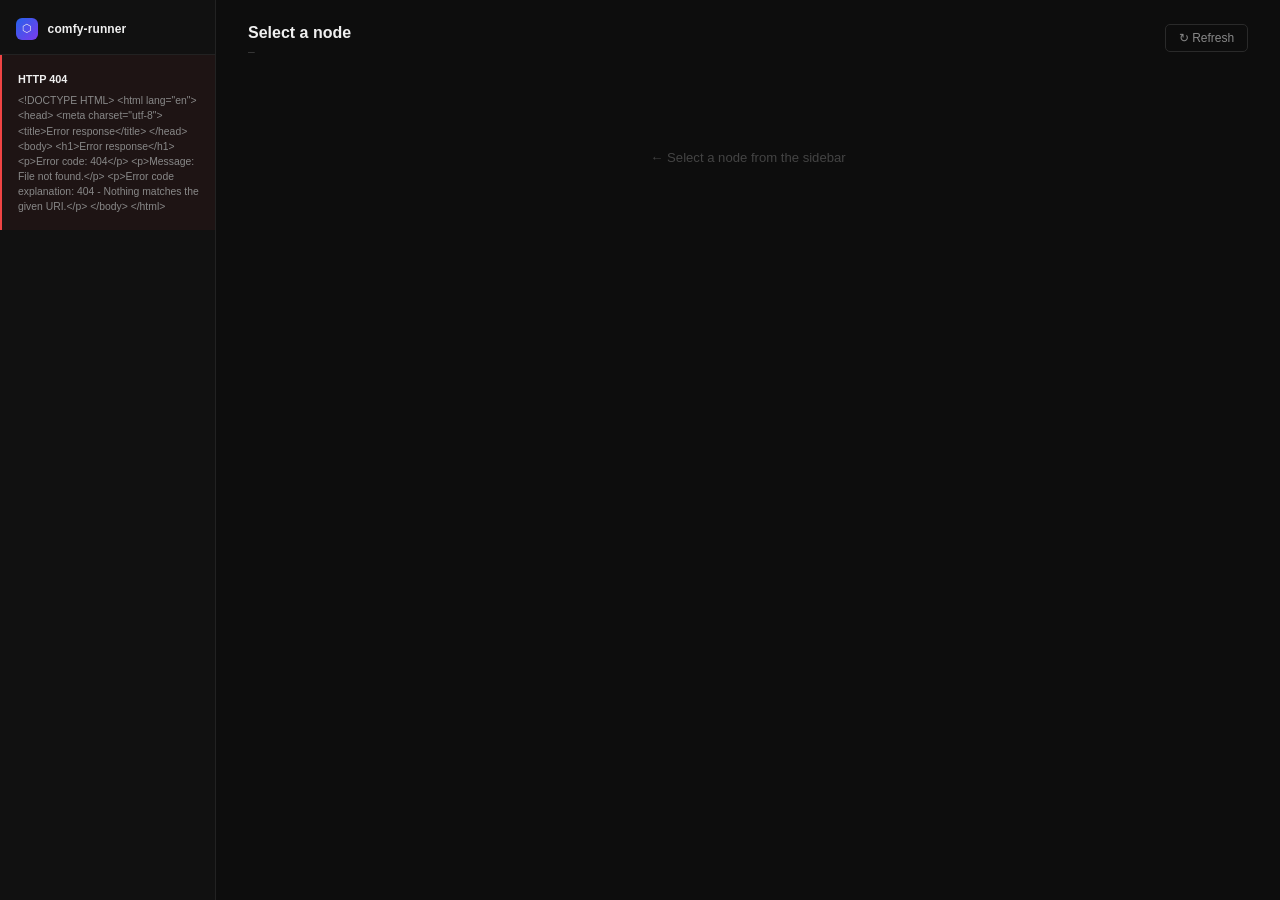
==== static/index.html @ 5125852c "Add favicon to dashboard" ====
<!DOCTYPE html>
<html lang="en">
<head>
<meta charset="UTF-8">
<meta name="viewport" content="width=device-width, initial-scale=1.0">
<title>comfy-runner dashboard</title>
<link rel="icon" href="/static/favicon.svg" type="image/svg+xml">
<link rel="stylesheet" href="/static/css/main.css">
</head>
<body>

<!-- Sidebar -->
<div class="sidebar">
  <div class="sidebar-header">
    <div class="sidebar-logo">⬡</div>
    <div>
      <div class="sidebar-brand">comfy-runner</div>
    </div>
  </div>
  <div id="sidebar-nodes">
    <div style="padding:1rem;font-size:0.72rem;color:#333;text-align:center">Loading…</div>
  </div>
</div>

<!-- Main -->
<div class="main">
  <div class="page-header">
    <div class="page-title-wrap">
      <div class="page-title" id="page-title">Select a node</div>
      <div class="page-host" id="page-sub">–</div>
    </div>
    <div class="header-actions">
      <button class="btn-ghost" onclick="refreshCurrent()">↻ Refresh</button>
      <button class="btn-green" id="btn-update" onclick="doSelfUpdate(false)" style="display:none">⬆ Self-update</button>
      <button class="btn-danger" id="btn-update-force" onclick="doSelfUpdate(true)" style="display:none" title="Force reset --hard to origin/main">⬆ Force-update</button>
    </div>
  </div>

  <div id="main-content">
    <div class="empty">← Select a node from the sidebar</div>
  </div>
</div>

<!-- Generic modal -->
<div class="modal-overlay" id="modal">
  <div class="modal">
    <div class="modal-title" id="modal-title">Call endpoint</div>
    <div class="form-row">
      <label class="form-label">Path</label>
      <input class="ep-input" id="modal-path-preview" readonly style="color:#555">
    </div>
    <div class="form-row" id="modal-body-row">
      <label class="form-label">Request body (JSON)</label>
      <textarea class="json-editor" id="modal-body" placeholder="{}"></textarea>
    </div>
    <div class="modal-footer">
      <button class="btn-ghost" onclick="closeModal()">Cancel</button>
      <button class="btn-blue" onclick="submitModal()">Send</button>
    </div>
  </div>
</div>

<!-- Model modal -->
<div class="modal-overlay" id="model-modal">
  <div class="modal" style="width:500px">
    <div class="modal-title">Models</div>
    <div style="font-size:0.75rem;color:#555;margin-bottom:1rem">
      Instance: <span id="mm-instance" style="color:#aaa"></span>
    </div>

    <div class="mm-tabs">
      <div class="mm-tab active" onclick="mmSwitchTab('download')">⬇ Download from URL</div>
      <div class="mm-tab" onclick="mmSwitchTab('upload')">⬆ Upload file</div>
    </div>

    <!-- Download pane -->
    <div class="mm-pane active" id="mm-pane-download">
      <div class="form-row">
        <label class="form-label">Model URL <span style="color:#555">(direct download link)</span></label>
        <input class="ep-input" id="mm-url" placeholder="https://huggingface.co/.../model.safetensors">
      </div>
      <div class="form-row">
        <label class="form-label">Directory</label>
        <select class="ep-input" id="mm-dl-dir-select" onchange="window.mmDirSelectChange('download')"></select>
        <input class="ep-input" id="mm-dl-dir-custom" placeholder="custom folder name (e.g. ipadapter)" style="display:none;margin-top:0.4rem">
      </div>
      <div class="form-row">
        <label class="form-label">Filename <span style="color:#555">(optional, auto-detected from URL)</span></label>
        <input class="ep-input" id="mm-dl-name" placeholder="leave blank to auto-detect">
      </div>
      <div class="form-row">
        <label class="form-label">HuggingFace token <span style="color:#555">(optional, for private models)</span></label>
        <input class="ep-input" id="mm-dl-token" type="password" placeholder="hf_…">
      </div>
      <div id="mm-dl-resp" class="resp-box" style="margin-top:0.75rem"></div>
      <div class="modal-footer">
        <button class="btn-ghost" onclick="closeModelModal()">Cancel</button>
        <button class="btn-green" id="mm-dl-btn" onclick="submitDownload()">⬇ Download</button>
      </div>
    </div>

    <!-- Upload pane -->
    <div class="mm-pane" id="mm-pane-upload">
      <div class="form-row">
        <label class="form-label">File</label>
        <div class="drop-zone" id="mm-drop-zone" onclick="document.getElementById('mm-file-input').click()">
          Click to select or drag & drop a model file
        </div>
        <input type="file" id="mm-file-input" style="display:none" onchange="mmFileSelected(this)">
      </div>
      <div class="form-row">
        <label class="form-label">Directory</label>
        <select class="ep-input" id="mm-ul-dir-select" onchange="window.mmDirSelectChange('upload')"></select>
        <input class="ep-input" id="mm-ul-dir-custom" placeholder="custom folder name (e.g. ipadapter)" style="display:none;margin-top:0.4rem">
      </div>
      <div class="form-row">
        <label class="form-label">Filename <span style="color:#555">(optional, uses original name)</span></label>
        <input class="ep-input" id="mm-ul-name" placeholder="leave blank to use original filename">
      </div>
      <div class="progress-bar-wrap" id="mm-progress-wrap">
        <div class="progress-bar-fill" id="mm-progress-fill"></div>
      </div>
      <div id="mm-ul-resp" class="resp-box" style="margin-top:0.75rem"></div>
      <div class="modal-footer">
        <button class="btn-ghost" onclick="closeModelModal()">Cancel</button>
        <button class="btn-blue" id="mm-ul-btn" onclick="submitUpload()">⬆ Upload</button>
      </div>
    </div>
  </div>
</div>

<!-- Deploy modal -->
<div class="modal-overlay" id="deploy-modal">
  <div class="modal" style="width:480px">
    <div class="modal-title">Deploy ComfyUI</div>
    <div style="font-size:0.75rem;color:#555;margin-bottom:1rem">
      Instance: <span id="dm-instance" style="color:#aaa"></span>
    </div>

    <div class="form-row">
      <label class="form-label">What to deploy</label>
      <div style="display:grid;grid-template-columns:1fr 1fr;gap:0.4rem">
        <label class="dm-opt">
          <input type="radio" name="dm-mode" value="latest" checked onchange="dmModeChange()">
          <div class="dm-opt-inner">
            <div class="dm-opt-title">Latest release</div>
            <div class="dm-opt-desc">Update to newest stable ComfyUI release</div>
          </div>
        </label>
        <label class="dm-opt">
          <input type="radio" name="dm-mode" value="pull" onchange="dmModeChange()">
          <div class="dm-opt-inner">
            <div class="dm-opt-title">Pull current branch</div>
            <div class="dm-opt-desc">Fetch latest commits on tracked branch</div>
          </div>
        </label>
        <label class="dm-opt">
          <input type="radio" name="dm-mode" value="branch" onchange="dmModeChange()">
          <div class="dm-opt-inner">
            <div class="dm-opt-title">Branch</div>
            <div class="dm-opt-desc">Switch to a specific branch</div>
          </div>
        </label>
        <label class="dm-opt">
          <input type="radio" name="dm-mode" value="tag" onchange="dmModeChange()">
          <div class="dm-opt-inner">
            <div class="dm-opt-title">Tag / release</div>
            <div class="dm-opt-desc">Pin to a specific git tag</div>
          </div>
        </label>
        <label class="dm-opt">
          <input type="radio" name="dm-mode" value="commit" onchange="dmModeChange()">
          <div class="dm-opt-inner">
            <div class="dm-opt-title">Commit SHA</div>
            <div class="dm-opt-desc">Pin to an exact commit</div>
          </div>
        </label>
        <label class="dm-opt">
          <input type="radio" name="dm-mode" value="pr" onchange="dmModeChange()">
          <div class="dm-opt-inner">
            <div class="dm-opt-title">Pull Request</div>
            <div class="dm-opt-desc">Test an open PR</div>
          </div>
        </label>
        <label class="dm-opt">
          <input type="radio" name="dm-mode" value="reset" onchange="dmModeChange()">
          <div class="dm-opt-inner">
            <div class="dm-opt-title">Reset</div>
            <div class="dm-opt-desc">Revert to original ref</div>
          </div>
        </label>
      </div>
    </div>

    <div id="dm-input-row" class="form-row" style="display:none">
      <label class="form-label" id="dm-input-label">Value</label>
      <input class="ep-input" id="dm-input-val" placeholder="">
    </div>

    <div class="form-row" style="display:flex;align-items:center;gap:0.6rem">
      <input type="checkbox" id="dm-start" checked>
      <label for="dm-start" style="font-size:0.78rem;color:#aaa;cursor:pointer">Start instance after deploy</label>
    </div>

    <div class="form-row" style="display:flex;align-items:flex-start;gap:0.6rem">
      <input type="checkbox" id="dm-force" style="margin-top:0.2rem">
      <div>
        <label for="dm-force" style="font-size:0.78rem;color:#aaa;cursor:pointer">Force (drop dirty changes)</label>
        <div style="font-size:0.7rem;color:#666;margin-top:0.15rem;line-height:1.35">
          Default: stash local changes outside the runtime allowlist (styles/, output/, input/, temp/, user/, models/, custom_nodes/) and continue.
          Force: <code>git reset --hard</code> + <code>git clean -fd</code>, runtime dirs still preserved. Destructive.
        </div>
      </div>
    </div>

    <div class="modal-footer">
      <button class="btn-ghost" onclick="closeDeploy()">Cancel</button>
      <button class="btn-green" onclick="submitDeploy()">⬆ Deploy</button>
    </div>
  </div>
</div>

<!-- Launch args (ComfyUI process flags saved via PUT /{name}/config) -->
<div class="modal-overlay" id="launch-args-modal">
  <div class="modal" style="width:520px">
    <div class="modal-title">ComfyUI launch arguments</div>
    <div style="font-size:0.75rem;color:#555;margin-bottom:0.75rem;line-height:1.45">
      Instance <span id="la-instance" style="color:#aaa"></span> —
      passed to ComfyUI on start. Saved with <code style="font-size:0.68rem">PUT …/config</code>.
      <strong style="color:#888">Restart</strong> the instance after saving.
    </div>
    <div class="form-row">
      <label class="form-label" for="la-text">launch_args</label>
      <textarea class="json-editor" id="la-text" style="min-height:80px;font-family:ui-monospace,monospace;font-size:0.72rem" placeholder="e.g. --enable-manager --cuda-device 0"></textarea>
    </div>
    <div class="form-row" style="display:flex;align-items:flex-start;gap:0.6rem">
      <input type="checkbox" id="la-no-custom" style="margin-top:0.2rem">
      <div>
        <label for="la-no-custom" style="font-size:0.78rem;color:#aaa;cursor:pointer">Disable all custom nodes</label>
        <div style="font-size:0.7rem;color:#666;margin-top:0.15rem;line-height:1.35">
          Adds or removes <code style="font-size:0.65rem">--disable-all-custom-nodes</code> (ComfyUI must support this flag).
        </div>
      </div>
    </div>
    <div class="modal-footer">
      <button class="btn-ghost" onclick="closeLaunchArgs()">Cancel</button>
      <button class="btn-green" id="la-save" onclick="submitLaunchArgs()">Save</button>
    </div>
  </div>
</div>

<script type="module" src="/static/js/app.js"></script>
</body>
</html>
---- static/css/main.css ----
*, *::before, *::after { box-sizing: border-box; margin: 0; padding: 0; }

:root {
  --bg:        #0d0d0d;
  --bg-2:      #111111;
  --bg-3:      #161616;
  --bg-4:      #1c1c1c;
  --border:    #222222;
  --border-2:  #2a2a2a;
  --text-1:    #f0f0f0;
  --text-2:    #888888;
  --text-3:    #444444;
  --blue:      #3b82f6;
  --green:     #22c55e;
  --red:       #ef4444;
  --amber:     #f59e0b;
}

body {
  font-family: -apple-system, BlinkMacSystemFont, "Segoe UI", sans-serif;
  background: var(--bg);
  color: var(--text-1);
  min-height: 100vh;
  font-size: 14px;
  -webkit-font-smoothing: antialiased;
}

/* ── Scrollbar ───────────────────────────────────────────────────────────── */

::-webkit-scrollbar { width: 4px; height: 4px; }
::-webkit-scrollbar-track { background: transparent; }
::-webkit-scrollbar-thumb { background: #2a2a2a; border-radius: 2px; }

/* ── Layout ──────────────────────────────────────────────────────────────── */

.sidebar {
  position: fixed; left: 0; top: 0; bottom: 0; width: 216px;
  background: var(--bg-2);
  border-right: 1px solid var(--border);
  overflow-y: auto;
  display: flex; flex-direction: column;
}

.main {
  margin-left: 216px;
  padding: 1.5rem 2rem;
  min-height: 100vh;
}

/* ── Sidebar header ──────────────────────────────────────────────────────── */

.sidebar-header {
  display: flex; align-items: center; gap: 0.6rem;
  padding: 1.1rem 1rem 0.9rem;
  border-bottom: 1px solid var(--border);
  flex-shrink: 0;
}

.sidebar-logo {
  width: 22px; height: 22px; border-radius: 6px;
  background: linear-gradient(135deg, #2563eb, #7c3aed);
  display: flex; align-items: center; justify-content: center;
  font-size: 11px; flex-shrink: 0;
}

.sidebar-brand {
  font-size: 0.75rem; font-weight: 600;
  color: var(--text-1); letter-spacing: 0.01em;
}

.sidebar-version {
  font-size: 0.62rem; color: var(--text-3);
  margin-top: 0.1rem;
}

/* ── Sidebar nodes ───────────────────────────────────────────────────────── */

.sidebar-section-label {
  padding: 1rem 1rem 0.35rem;
  font-size: 0.62rem; font-weight: 600;
  letter-spacing: 0.08em; text-transform: uppercase;
  color: var(--text-3);
}

.sidebar-diag {
  padding: 1rem;
  font-size: 0.72rem;
  line-height: 1.45;
  color: var(--text-2);
  text-align: left;
}
.sidebar-diag-title {
  display: block;
  font-weight: 600;
  color: var(--text-1);
  margin-bottom: 0.35rem;
}
.sidebar-diag-hint {
  margin-top: 0.5rem;
  font-size: 0.65rem;
  color: var(--text-3);
  line-height: 1.4;
}
.sidebar-diag-err {
  border-left: 2px solid var(--red);
  background: rgba(239, 68, 68, 0.06);
}
.sidebar-diag-err strong {
  color: var(--text-1);
  font-size: 0.68rem;
}
.sidebar-diag-msg {
  display: block;
  margin-top: 0.35rem;
  font-size: 0.65rem;
  color: var(--text-2);
  word-break: break-word;
}

.node-item {
  display: flex; align-items: center; gap: 0.55rem;
  padding: 0.45rem 1rem; cursor: pointer;
  font-size: 0.8rem; color: var(--text-2);
  border-left: 2px solid transparent;
  transition: background 0.1s, color 0.1s;
  position: relative;
}
.node-item:hover { background: var(--bg-4); color: var(--text-1); }
.node-item.active {
  color: var(--text-1);
  border-left-color: var(--blue);
  background: #1a2035;
}

.node-icon {
  font-size: 13px; flex-shrink: 0; width: 16px;
  display: flex; align-items: center; justify-content: center;
}

.node-label { flex: 1; min-width: 0; }
.node-name  { font-size: 0.78rem; font-weight: 500; white-space: nowrap; overflow: hidden; text-overflow: ellipsis; }
.node-os    { font-size: 0.62rem; color: var(--text-3); margin-top: 0.05rem; }

.dot { width: 6px; height: 6px; border-radius: 50%; flex-shrink: 0; }
.dot-on  { background: var(--green); box-shadow: 0 0 6px #22c55e66; }
.dot-off { background: var(--text-3); }

/* ── Page header ─────────────────────────────────────────────────────────── */

.page-header {
  display: flex; align-items: flex-start; justify-content: space-between;
  margin-bottom: 1.5rem;
}

.page-title-wrap { min-width: 0; }
.page-title {
  font-size: 1rem; font-weight: 600; color: var(--text-1);
  display: flex; align-items: center; gap: 0.5rem;
}
.page-host {
  font-size: 0.7rem; color: var(--text-3); margin-top: 0.2rem;
  font-family: "SF Mono", monospace;
}

.header-actions { display: flex; gap: 0.4rem; flex-shrink: 0; }

/* ── Buttons ─────────────────────────────────────────────────────────────── */

button {
  cursor: pointer; border: none; border-radius: 5px;
  font-size: 0.75rem; font-weight: 500;
  padding: 0.38rem 0.8rem;
  transition: opacity 0.12s, transform 0.08s;
  display: inline-flex; align-items: center; gap: 0.3rem;
  white-space: nowrap;
}
button:disabled { opacity: 0.3; cursor: not-allowed; }
button:not(:disabled):hover { opacity: 0.85; }
button:not(:disabled):active { transform: scale(0.97); }

.btn-primary { background: var(--blue); color: #fff; }
.btn-green   { background: #15803d; color: #bbf7d0; }
.btn-red     { background: #991b1b; color: #fecaca; }
.btn-ghost   {
  background: transparent; color: var(--text-2);
  border: 1px solid var(--border-2);
}
.btn-ghost:hover { background: var(--bg-4); color: var(--text-1); }
.btn-sm { padding: 0.25rem 0.6rem; font-size: 0.7rem; }
.btn-danger { background: #7f1d1d; color: #fca5a5; }

/* ── Instance grid ───────────────────────────────────────────────────────── */

.instance-grid {
  display: grid;
  grid-template-columns: repeat(auto-fill, minmax(300px, 1fr));
  gap: 0.85rem;
  margin-bottom: 1.75rem;
}

.instance-card {
  background: var(--bg-3);
  border: 1px solid var(--border);
  border-radius: 9px;
  padding: 0.9rem 1rem;
  transition: border-color 0.15s;
}
.instance-card:hover { border-color: #333; }

/* card top row: name + status dot + run/stop */
.inst-top {
  display: flex; align-items: center; gap: 0.5rem;
  margin-bottom: 0.55rem;
}
.inst-status-dot {
  width: 7px; height: 7px; border-radius: 50%; flex-shrink: 0; margin-top: 1px;
}
.inst-name {
  font-size: 0.85rem; font-weight: 600; color: var(--text-1);
  flex: 1; min-width: 0;
  white-space: nowrap; overflow: hidden; text-overflow: ellipsis;
}
.inst-toggle { flex-shrink: 0; }

/* Open / ngrok links in card top row — link-styled, not button-styled */
.inst-open-links {
  display: inline-flex; align-items: center; gap: 0.25rem;
  flex-shrink: 0;
}
.inst-open-links:empty { display: none; }
.btn-link {
  display: inline-flex; align-items: center;
  padding: 0.18rem 0.5rem;
  font-size: 0.68rem; font-weight: 500;
  color: var(--text-2);
  background: transparent;
  border: 1px solid var(--border-2);
  border-radius: 4px;
  text-decoration: none;
  transition: color 0.12s, border-color 0.12s, background 0.12s;
  white-space: nowrap;
}
.btn-link:hover {
  color: var(--text-1);
  background: var(--bg-4);
  border-color: #3a3a3a;
}
.btn-link-ngrok {
  color: #fcd34d;
  border-color: #78350f;
  background: #1c1408;
}
.btn-link-ngrok:hover {
  color: #fef3c7;
  background: #2a1f0a;
  border-color: #92400e;
}

/* version row */
.inst-version {
  display: flex; align-items: center; gap: 0.4rem;
  margin-bottom: 0.6rem; flex-wrap: wrap; min-height: 1.2rem;
}
.ver-tag {
  font-size: 0.65rem; font-weight: 600;
  background: #1e1b4b; color: #a5b4fc;
  padding: 0.1rem 0.42rem; border-radius: 4px;
}
.ver-branch {
  font-size: 0.67rem; color: #6ee7b7;
  display: flex; align-items: center; gap: 0.2rem;
}
.ver-commit {
  font-family: "SF Mono", monospace; font-size: 0.65rem;
  color: var(--text-3); background: var(--bg-4);
  padding: 0.1rem 0.38rem; border-radius: 3px;
}

/* meta row */
.inst-meta {
  display: flex; align-items: center; gap: 0;
  margin-bottom: 0.8rem;
  font-size: 0.68rem;
  background: var(--bg-2); border-radius: 5px;
  overflow: hidden; border: 1px solid var(--border);
}
.meta-item {
  flex: 1; padding: 0.3rem 0.5rem; text-align: center;
  border-right: 1px solid var(--border);
}
.meta-item:last-child { border-right: none; }
.meta-label { color: var(--text-3); font-size: 0.6rem; text-transform: uppercase; letter-spacing: 0.04em; }
.meta-val   { color: var(--text-1); font-weight: 500; margin-top: 0.1rem; font-size: 0.7rem; }

/* action buttons row */
.inst-actions {
  display: flex; gap: 0.35rem; flex-wrap: wrap;
}

/* health badge */
.badge {
  display: inline-flex; align-items: center; gap: 0.25rem;
  font-size: 0.62rem; font-weight: 500;
  padding: 0.1rem 0.45rem; border-radius: 99px;
}
.badge-healthy   { background: #14532d44; color: #86efac; border: 1px solid #14532d; }
.badge-unhealthy { background: #7f1d1d44; color: #fca5a5; border: 1px solid #7f1d1d; }

/* card response area */
.card-resp {
  margin-top: 0.6rem;
  font-family: "SF Mono", monospace; font-size: 0.67rem;
  color: #6ee7b7; background: #0a0a0a;
  border: 1px solid var(--border);
  border-radius: 5px; padding: 0.5rem 0.7rem;
  max-height: 120px; overflow-y: auto;
  white-space: pre-wrap; word-break: break-all;
  display: none;
}
.card-resp.visible { display: block; }
.card-resp.error   { color: #f87171; }

/* ── Endpoint panel ──────────────────────────────────────────────────────── */

.ep-panel {
  background: var(--bg-2);
  border: 1px solid var(--border);
  border-radius: 9px;
  overflow: hidden;
}

.ep-panel-header {
  display: flex; align-items: center; justify-content: space-between;
  padding: 0.75rem 1.1rem 0;
}
.ep-panel-title { font-size: 0.78rem; font-weight: 600; color: var(--text-1); }

/* Tabs */
.tabs {
  display: flex; padding: 0 1.1rem;
  border-bottom: 1px solid var(--border);
  margin-top: 0.5rem; gap: 0;
}
.tab {
  padding: 0.45rem 0.85rem; font-size: 0.75rem;
  color: var(--text-3); cursor: pointer;
  border-bottom: 2px solid transparent; margin-bottom: -1px;
  transition: color 0.1s;
}
.tab:hover { color: var(--text-2); }
.tab.active { color: var(--text-1); border-bottom-color: var(--blue); }
.tab-content { display: none; padding: 0.6rem 0; }
.tab-content.active { display: block; }

/* Endpoint rows */
.ep-row {
  display: flex; align-items: center; gap: 0.6rem;
  padding: 0.32rem 1.1rem;
  border-bottom: 1px solid #161616;
  transition: background 0.08s;
}
.ep-row:last-child { border-bottom: none; }
.ep-row:hover { background: #151515; }

.method-badge {
  font-size: 0.6rem; font-weight: 700;
  padding: 0.12rem 0.4rem; border-radius: 3px;
  flex-shrink: 0; min-width: 40px; text-align: center;
  letter-spacing: 0.03em;
}
.m-get    { background: #1e3a5f; color: #93c5fd; }
.m-post   { background: #14532d; color: #86efac; }
.m-put    { background: #451a03; color: #fcd34d; }
.m-delete { background: #450a0a; color: #fca5a5; }

.ep-path {
  flex: 1; font-family: "SF Mono", monospace;
  font-size: 0.7rem; color: var(--text-2);
}
.ep-desc { color: var(--text-3); font-size: 0.68rem; flex: 1.2; }
.ep-btn-group { display: flex; gap: 0.3rem; flex-shrink: 0; align-items: center; }

/* Global response box */
.ep-resp {
  margin: 0 1.1rem 0.75rem;
  font-family: "SF Mono", monospace; font-size: 0.68rem;
  color: #6ee7b7; background: #080808;
  border: 1px solid var(--border);
  border-radius: 5px; padding: 0.55rem 0.75rem;
  max-height: 180px; overflow-y: auto;
  white-space: pre-wrap; word-break: break-all;
  display: none;
}
.ep-resp.visible { display: block; }
.ep-resp.error   { color: #f87171; }

/* ── Inputs ──────────────────────────────────────────────────────────────── */

.ep-input {
  background: var(--bg-4); border: 1px solid var(--border-2);
  border-radius: 4px; color: var(--text-1);
  font-size: 0.7rem; padding: 0.28rem 0.5rem;
  font-family: inherit; width: 100%;
  transition: border-color 0.1s;
}
.ep-input:focus { outline: none; border-color: var(--blue); }

.json-editor {
  width: 100%; min-height: 80px;
  background: var(--bg-2); border: 1px solid var(--border-2);
  border-radius: 5px; color: var(--text-1);
  font-family: "SF Mono", monospace; font-size: 0.7rem;
  padding: 0.5rem 0.75rem; resize: vertical;
  transition: border-color 0.1s;
}
.json-editor:focus { outline: none; border-color: var(--blue); }

/* ── Modals ──────────────────────────────────────────────────────────────── */

.modal-overlay {
  position: fixed; inset: 0;
  background: rgba(0,0,0,0.6);
  backdrop-filter: blur(2px);
  display: none; align-items: center; justify-content: center;
  z-index: 100;
}
.modal-overlay.open { display: flex; }

.modal {
  background: var(--bg-3);
  border: 1px solid var(--border-2);
  border-radius: 11px;
  padding: 1.4rem;
  width: 520px; max-width: 95vw; max-height: 88vh;
  overflow-y: auto;
  box-shadow: 0 24px 48px rgba(0,0,0,0.5);
}

.modal-title {
  font-size: 0.9rem; font-weight: 600; color: var(--text-1);
  margin-bottom: 0.25rem;
}
.modal-subtitle {
  font-size: 0.72rem; color: var(--text-3);
  margin-bottom: 1.1rem;
}
.modal-footer {
  display: flex; gap: 0.5rem; justify-content: flex-end;
  margin-top: 1.1rem; padding-top: 0.85rem;
  border-top: 1px solid var(--border);
}
.form-row { margin-bottom: 0.85rem; }
.form-label {
  font-size: 0.7rem; color: var(--text-3);
  margin-bottom: 0.3rem; display: block; font-weight: 500;
}
.form-hint { font-size: 0.65rem; color: var(--text-3); margin-top: 0.2rem; }

/* ── Deploy modal ────────────────────────────────────────────────────────── */

.dm-grid { display: grid; grid-template-columns: 1fr 1fr; gap: 0.4rem; }

.dm-opt {
  display: flex; align-items: flex-start; gap: 0.5rem;
  background: var(--bg-2); border: 1px solid var(--border-2);
  border-radius: 7px; padding: 0.6rem 0.7rem;
  cursor: pointer; transition: border-color 0.12s, background 0.12s;
}
.dm-opt input[type=radio] { margin-top: 2px; accent-color: var(--blue); flex-shrink: 0; }
.dm-opt:has(input:checked) { border-color: var(--blue); background: #0f1e38; }
.dm-opt-inner { flex: 1; }
.dm-opt-title { font-size: 0.75rem; font-weight: 600; color: #ddd; }
.dm-opt-desc  { font-size: 0.65rem; color: var(--text-3); margin-top: 0.1rem; }

/* ── Model modal ─────────────────────────────────────────────────────────── */

.mm-tabs {
  display: flex; border-bottom: 1px solid var(--border-2);
  margin-bottom: 1.1rem;
}
.mm-tab {
  padding: 0.4rem 0.9rem; font-size: 0.75rem; color: var(--text-3);
  cursor: pointer; border-bottom: 2px solid transparent; margin-bottom: -1px;
  transition: color 0.1s;
}
.mm-tab:hover { color: var(--text-2); }
.mm-tab.active { color: var(--text-1); border-bottom-color: var(--blue); }
.mm-pane { display: none; }
.mm-pane.active { display: block; }

.dir-pills { display: flex; flex-wrap: wrap; gap: 0.3rem; margin-top: 0.45rem; }
.dir-pill {
  font-size: 0.65rem; padding: 0.12rem 0.5rem; border-radius: 99px;
  background: var(--bg-4); border: 1px solid var(--border-2); color: var(--text-3);
  cursor: pointer; transition: all 0.1s;
}
.dir-pill:hover { border-color: var(--blue); color: #93c5fd; }
.dir-pill.selected { background: #1e3a5f; border-color: var(--blue); color: #93c5fd; }

.drop-zone {
  border: 1px dashed var(--border-2); border-radius: 7px;
  padding: 1.75rem 1rem; text-align: center; cursor: pointer;
  transition: all 0.12s; color: var(--text-3); font-size: 0.75rem;
  margin-top: 0.4rem; line-height: 1.5;
}
.drop-zone .drop-icon { font-size: 1.5rem; display: block; margin-bottom: 0.35rem; }
.drop-zone:hover, .drop-zone.drag-over {
  border-color: var(--blue); color: #93c5fd; background: #0f1e38;
}
.drop-zone.has-file {
  border-color: #15803d; color: #86efac; background: #052e16;
  border-style: solid;
}

.progress-bar-wrap {
  background: var(--bg-4); border-radius: 3px; height: 4px;
  overflow: hidden; margin-top: 0.6rem; display: none;
}
.progress-bar-fill {
  height: 100%; background: var(--blue);
  width: 0%; transition: width 0.25s;
  border-radius: 3px;
}
.progress-bar-wrap.visible { display: block; }

.mm-resp {
  margin-top: 0.75rem;
  font-family: "SF Mono", monospace; font-size: 0.67rem;
  color: #6ee7b7; background: #080808;
  border: 1px solid var(--border);
  border-radius: 5px; padding: 0.5rem 0.7rem;
  max-height: 120px; overflow-y: auto;
  white-space: pre-wrap; word-break: break-all;
  display: none;
}
.mm-resp.visible { display: block; }
.mm-resp.error   { color: #f87171; }

/* ── Misc ────────────────────────────────────────────────────────────────── */

.spinner {
  display: inline-block; width: 10px; height: 10px;
  border: 1.5px solid #333; border-top-color: var(--blue);
  border-radius: 50%; animation: spin 0.55s linear infinite;
  vertical-align: middle;
}
@keyframes spin { to { transform: rotate(360deg); } }

.empty {
  color: var(--text-3); font-size: 0.82rem;
  padding: 4rem 0; text-align: center; line-height: 1.8;
}
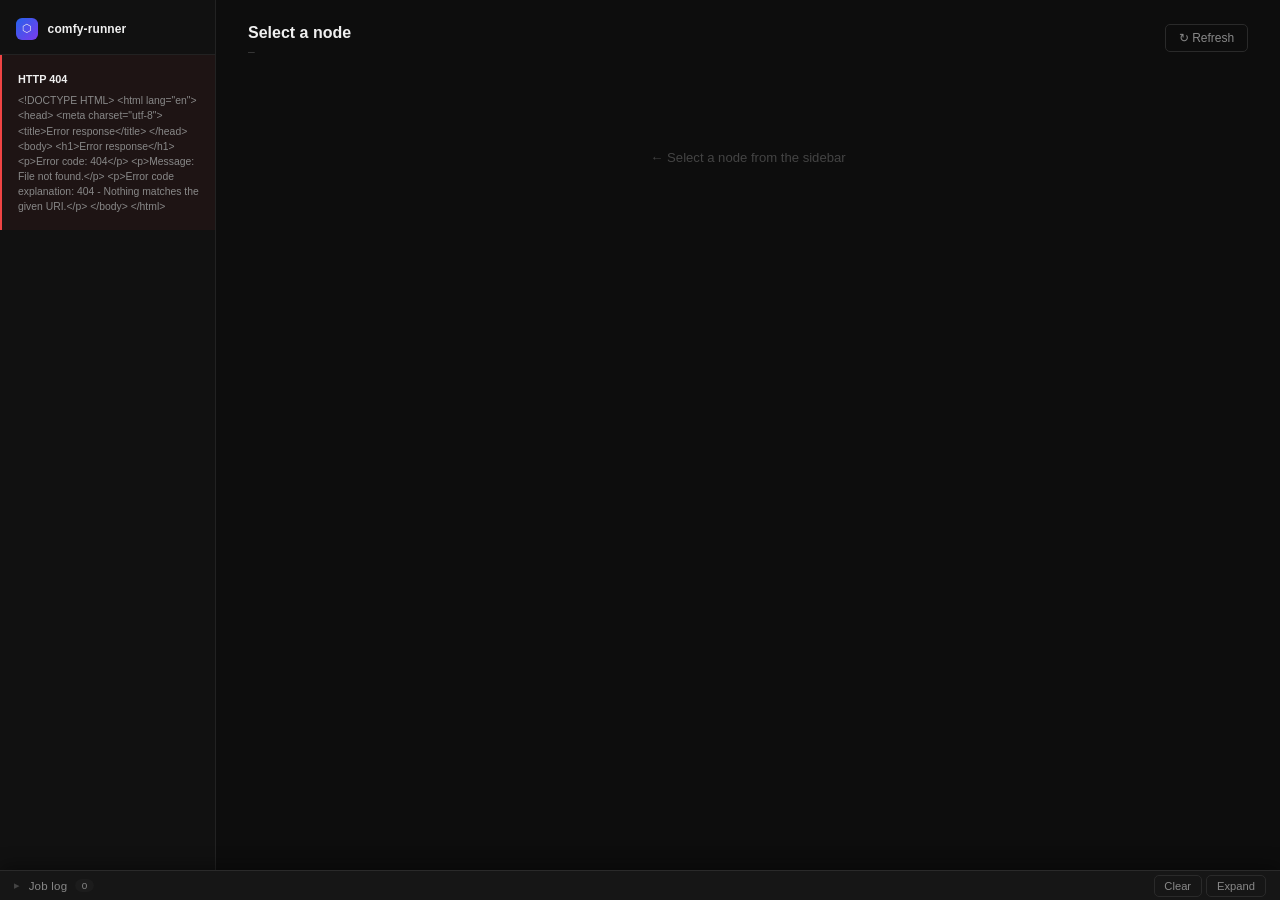
==== commit 838a059c: "Add persistent job log console and update response handling - Introduced a new persistent job log co" ====
--- a/static/index.html
+++ b/static/index.html
@@ -249,6 +249,22 @@
   </div>
 </div>
 
+<!-- Persistent job log console (fixed at bottom, collapsible) -->
+<div id="job-console" class="job-console collapsed">
+  <div class="job-console-header" onclick="window.toggleJobConsole()">
+    <span class="job-console-title">
+      <span class="job-console-caret">▸</span>
+      Job log
+      <span class="job-console-count" id="job-console-count">0</span>
+    </span>
+    <div class="job-console-actions" onclick="event.stopPropagation()">
+      <button class="btn-ghost btn-sm" onclick="window.clearJobConsole()">Clear</button>
+      <button class="btn-ghost btn-sm" onclick="window.toggleJobConsole()" id="job-console-toggle-btn">Expand</button>
+    </div>
+  </div>
+  <div class="job-console-body" id="job-console-body"></div>
+</div>
+
 <script type="module" src="/static/js/app.js"></script>
 </body>
 </html>
--- a/static/css/main.css
+++ b/static/css/main.css
@@ -380,19 +380,79 @@
 .ep-desc { color: var(--text-3); font-size: 0.68rem; flex: 1.2; }
 .ep-btn-group { display: flex; gap: 0.3rem; flex-shrink: 0; align-items: center; }
 
-/* Global response box */
-.ep-resp {
-  margin: 0 1.1rem 0.75rem;
-  font-family: "SF Mono", monospace; font-size: 0.68rem;
-  color: #6ee7b7; background: #080808;
-  border: 1px solid var(--border);
-  border-radius: 5px; padding: 0.55rem 0.75rem;
-  max-height: 180px; overflow-y: auto;
+/* Global response box — kept as a no-op placeholder for backwards compat;
+   actual output now lives in the persistent #job-console at the page bottom. */
+.ep-resp { display: none !important; }
+
+/* ── Persistent job log console (bottom of viewport) ──────────────────────── */
+
+.job-console {
+  position: fixed; left: 0; right: 0; bottom: 0;
+  background: var(--bg-2);
+  border-top: 1px solid var(--border-2);
+  z-index: 90;
+  display: flex; flex-direction: column;
+  transition: height 0.18s ease;
+  height: 360px;
+  box-shadow: 0 -4px 18px rgba(0,0,0,0.4);
+}
+.job-console.collapsed { height: 30px; }
+
+.job-console-header {
+  flex: 0 0 30px;
+  display: flex; align-items: center; justify-content: space-between;
+  padding: 0 0.9rem;
+  background: var(--bg-3);
+  border-bottom: 1px solid var(--border);
+  cursor: pointer;
+  user-select: none;
+}
+.job-console-title {
+  font-size: 0.72rem; color: var(--text-2);
+  display: flex; align-items: center; gap: 0.5rem;
+  letter-spacing: 0.02em;
+}
+.job-console-caret {
+  display: inline-block;
+  transition: transform 0.15s ease;
+  color: var(--text-3);
+  font-size: 0.7rem;
+}
+.job-console:not(.collapsed) .job-console-caret { transform: rotate(90deg); }
+.job-console-count {
+  background: var(--bg-4); color: var(--text-2);
+  font-size: 0.62rem; padding: 0.05rem 0.4rem;
+  border-radius: 8px; min-width: 18px; text-align: center;
+}
+.job-console-actions { display: flex; gap: 0.3rem; }
+
+.job-console-body {
+  flex: 1; overflow-y: auto;
+  padding: 0.4rem 0.9rem 0.6rem;
+  font-family: "SF Mono", ui-monospace, monospace;
+  font-size: 0.68rem;
+}
+.job-console.collapsed .job-console-body { display: none; }
+
+.job-entry {
+  padding: 0.45rem 0;
+  border-bottom: 1px solid var(--border);
   white-space: pre-wrap; word-break: break-all;
-  display: none;
-}
-.ep-resp.visible { display: block; }
-.ep-resp.error   { color: #f87171; }
+}
+.job-entry:last-child { border-bottom: none; }
+.job-entry-meta {
+  display: flex; gap: 0.5rem; flex-wrap: wrap;
+  color: var(--text-3); font-size: 0.62rem;
+  margin-bottom: 0.25rem;
+}
+.job-entry-meta .ts    { color: var(--text-2); }
+.job-entry-meta .tag   { color: #93c5fd; }
+.job-entry-meta .inst  { color: #fbbf24; }
+.job-entry-body { color: #6ee7b7; }
+.job-entry.error .job-entry-body { color: #f87171; }
+
+/* Push main content up so it doesn't sit under the console header. */
+.main { padding-bottom: 38px; }
 
 /* ── Inputs ──────────────────────────────────────────────────────────────── */
 
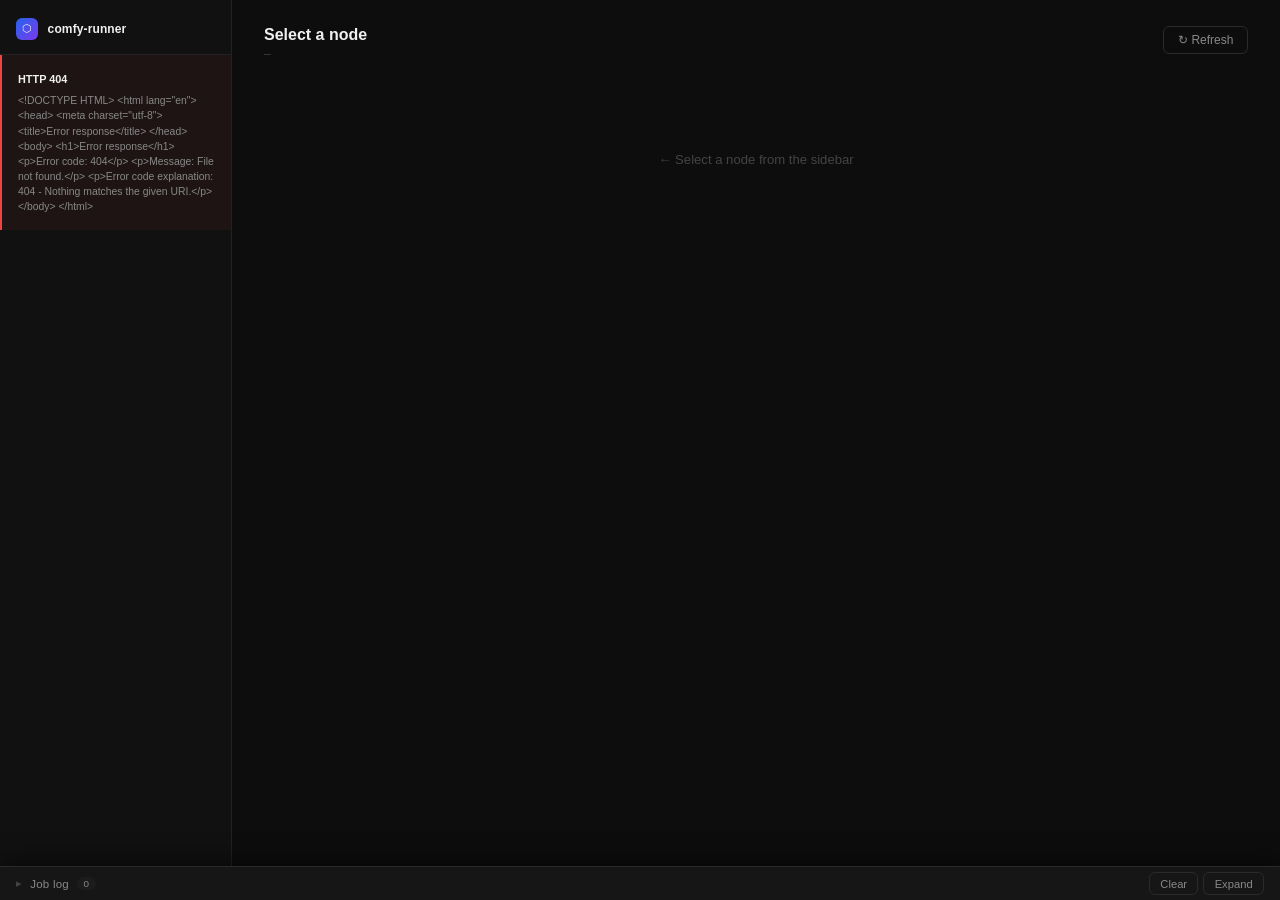
==== commit ef40cbbe: "Enhance README and UI for new instance creation and private repo deployment - Updated README.md to i" ====
--- a/static/index.html
+++ b/static/index.html
@@ -31,8 +31,8 @@
     </div>
     <div class="header-actions">
       <button class="btn-ghost" onclick="refreshCurrent()">↻ Refresh</button>
-      <button class="btn-green" id="btn-update" onclick="doSelfUpdate(false)" style="display:none">⬆ Self-update</button>
-      <button class="btn-danger" id="btn-update-force" onclick="doSelfUpdate(true)" style="display:none" title="Force reset --hard to origin/main">⬆ Force-update</button>
+      <button class="btn-subtle" id="btn-update" onclick="doSelfUpdate(false)" style="display:none">⬆ Self-update</button>
+      <button class="btn-subtle btn-subtle-danger" id="btn-update-force" onclick="doSelfUpdate(true)" style="display:none" title="Force reset --hard to origin/main">⬆ Force-update</button>
     </div>
   </div>
 
@@ -195,6 +195,38 @@
     <div id="dm-input-row" class="form-row" style="display:none">
       <label class="form-label" id="dm-input-label">Value</label>
       <input class="ep-input" id="dm-input-val" placeholder="">
+    </div>
+
+    <!-- Repo / auth (only meaningful for branch/pr modes — runner only
+         forwards repo_url for those two paths). Collapsed by default. -->
+    <div class="form-row" id="dm-repo-row" style="display:none">
+      <details id="dm-repo-details" style="background:var(--bg-3,#161616);border:1px solid var(--border,#222);border-radius:5px;padding:0.5rem 0.7rem">
+        <summary style="cursor:pointer;font-size:0.74rem;color:#aaa;outline:none">
+          Repo &amp; auth <span style="color:#666;font-size:0.68rem">(private fork? click to expand)</span>
+        </summary>
+        <div style="margin-top:0.65rem">
+          <label class="form-label" for="dm-repo-url">Repo URL <span style="color:#555">(optional — defaults to upstream ComfyUI)</span></label>
+          <input class="ep-input" id="dm-repo-url" placeholder="https://github.com/owner/repo.git" autocomplete="off">
+
+          <label class="form-label" for="dm-gh-token" style="margin-top:0.55rem">GitHub token <span style="color:#555">(only for private repos)</span></label>
+          <input class="ep-input" id="dm-gh-token" type="password" placeholder="ghp_… or github_pat_…" autocomplete="off">
+
+          <label style="display:flex;align-items:center;gap:0.5rem;margin-top:0.55rem;font-size:0.72rem;color:#aaa;cursor:pointer">
+            <input type="checkbox" id="dm-remember-token">
+            Remember repo + token in this browser
+          </label>
+
+          <div style="font-size:0.68rem;color:#666;margin-top:0.55rem;line-height:1.45">
+            Token is injected as <code style="font-size:0.62rem">https://x-access-token:&lt;TOKEN&gt;@github.com/…</code> in the
+            <code style="font-size:0.62rem">repo</code> field of this single deploy request.
+            <strong style="color:#f59e0b">Caveat:</strong> the runner saves the URL into a temporary
+            <code style="font-size:0.62rem">deploy-pr</code>/<code style="font-size:0.62rem">deploy-branch</code> git remote
+            on the target machine — the token will be readable from that box's <code style="font-size:0.62rem">.git/config</code>
+            until the next deploy overwrites it. Use a fine-scoped PAT.
+            <br>To switch back to the public ComfyUI, just deploy <em>Latest</em> / a public branch with the Repo URL blank.
+          </div>
+        </div>
+      </details>
     </div>
 
     <div class="form-row" style="display:flex;align-items:center;gap:0.6rem">
@@ -245,6 +277,77 @@
     <div class="modal-footer">
       <button class="btn-ghost" onclick="closeLaunchArgs()">Cancel</button>
       <button class="btn-green" id="la-save" onclick="submitLaunchArgs()">Save</button>
+    </div>
+  </div>
+</div>
+
+<!-- New instance — init a fresh ComfyUI install on the selected node -->
+<div class="modal-overlay" id="new-instance-modal">
+  <div class="modal" style="width:500px">
+    <div class="modal-title">New ComfyUI instance</div>
+    <div style="font-size:0.74rem;color:#666;margin-bottom:1rem;line-height:1.45">
+      Initialises a fresh install on <span id="ni-host" style="color:#aaa"></span>.
+      Downloads the standalone Python env + clones ComfyUI + deploys the latest stable release.
+      Takes a few minutes — progress streams to the Job log.
+    </div>
+
+    <div class="form-row">
+      <label class="form-label" for="ni-name">Instance name</label>
+      <input class="ep-input" id="ni-name" placeholder="e.g. main, sd, wan, …" autocomplete="off">
+      <div style="font-size:0.65rem;color:#666;margin-top:0.2rem">Lowercase letters, digits, <code style="font-size:0.6rem">-</code> and <code style="font-size:0.6rem">_</code> only.</div>
+    </div>
+
+    <div class="form-row" style="display:flex;align-items:flex-start;gap:0.6rem">
+      <input type="checkbox" id="ni-start" checked style="margin-top:0.2rem">
+      <div>
+        <label for="ni-start" style="font-size:0.78rem;color:#aaa;cursor:pointer">Start instance after init</label>
+        <div style="font-size:0.66rem;color:#666;margin-top:0.15rem;line-height:1.4">
+          Launches ComfyUI as soon as init + deploy finishes.
+        </div>
+      </div>
+    </div>
+
+    <!-- Advanced: runner auto-detects GPU + picks the standalone env by default.
+         Only expand this if you're explicitly overriding (e.g. building on a
+         CPU-only box that will later get a GPU, or working around a driver issue). -->
+    <div class="form-row">
+      <details style="background:var(--bg-3,#161616);border:1px solid var(--border,#222);border-radius:5px;padding:0.5rem 0.7rem">
+        <summary style="cursor:pointer;font-size:0.74rem;color:#aaa;outline:none">
+          Advanced <span style="color:#666;font-size:0.68rem">(GPU variant override, CUDA compat — most users skip this)</span>
+        </summary>
+        <div style="margin-top:0.65rem">
+          <label class="form-label" for="ni-variant">GPU variant</label>
+          <select class="ep-input" id="ni-variant" onchange="window.niVariantChange()">
+            <option value="">Auto-detect (recommended)</option>
+            <option value="linux-nvidia">Linux — NVIDIA</option>
+            <option value="linux-amd">Linux — AMD (ROCm)</option>
+            <option value="linux-intel-xpu">Linux — Intel Arc (XPU)</option>
+            <option value="linux-cpu">Linux — CPU only</option>
+            <option value="win-nvidia">Windows — NVIDIA</option>
+            <option value="win-amd">Windows — AMD</option>
+            <option value="win-cpu">Windows — CPU only</option>
+            <option value="mac-mps">macOS — Apple Silicon (MPS)</option>
+            <option value="mac-cpu">macOS — CPU only</option>
+            <option value="__custom__">Custom variant id…</option>
+          </select>
+          <input class="ep-input" id="ni-variant-custom" placeholder="e.g. linux-nvidia-cu124" style="display:none;margin-top:0.4rem" autocomplete="off">
+
+          <label style="display:flex;align-items:flex-start;gap:0.5rem;margin-top:0.65rem;cursor:pointer">
+            <input type="checkbox" id="ni-cuda-compat" style="margin-top:0.2rem">
+            <span style="font-size:0.74rem;color:#aaa">
+              CUDA compatibility mode
+              <span style="display:block;font-size:0.66rem;color:#666;margin-top:0.15rem;line-height:1.4">
+                Forces a CUDA-compatible torch build for older NVIDIA drivers.
+              </span>
+            </span>
+          </label>
+        </div>
+      </details>
+    </div>
+
+    <div class="modal-footer">
+      <button class="btn-ghost" onclick="closeNewInstance()">Cancel</button>
+      <button class="btn-green" id="ni-create-btn" onclick="submitNewInstance()">⊕ Create</button>
     </div>
   </div>
 </div>
--- a/static/css/main.css
+++ b/static/css/main.css
@@ -34,7 +34,7 @@
 /* ── Layout ──────────────────────────────────────────────────────────────── */
 
 .sidebar {
-  position: fixed; left: 0; top: 0; bottom: 0; width: 216px;
+  position: fixed; left: 0; top: 0; bottom: 0; width: 232px;
   background: var(--bg-2);
   border-right: 1px solid var(--border);
   overflow-y: auto;
@@ -42,8 +42,8 @@
 }
 
 .main {
-  margin-left: 216px;
-  padding: 1.5rem 2rem;
+  margin-left: 232px;
+  padding: 1.6rem 2rem;
   min-height: 100vh;
 }
 
@@ -119,17 +119,27 @@
 
 .node-item {
   display: flex; align-items: center; gap: 0.55rem;
-  padding: 0.45rem 1rem; cursor: pointer;
+  margin: 0.1rem 0.55rem;
+  padding: 0.5rem 0.75rem;
+  border-radius: 7px;
+  cursor: pointer;
   font-size: 0.8rem; color: var(--text-2);
-  border-left: 2px solid transparent;
-  transition: background 0.1s, color 0.1s;
+  transition: background 0.1s, color 0.1s, box-shadow 0.1s;
   position: relative;
 }
 .node-item:hover { background: var(--bg-4); color: var(--text-1); }
 .node-item.active {
-  color: var(--text-1);
-  border-left-color: var(--blue);
-  background: #1a2035;
+  color: #fff;
+  background: linear-gradient(135deg, #1e3a8a 0%, #1e40af 100%);
+  box-shadow: 0 0 0 1px #3b82f6aa, 0 3px 10px rgba(59, 130, 246, 0.18);
+}
+.node-item.active .node-name { font-weight: 600; }
+.node-item.active .dot-on { box-shadow: 0 0 8px #86efac; }
+.node-item.active::before {
+  content: ''; position: absolute;
+  left: -0.55rem; top: 50%; transform: translateY(-50%);
+  width: 3px; height: 60%; border-radius: 0 3px 3px 0;
+  background: var(--blue);
 }
 
 .node-icon {
@@ -167,16 +177,16 @@
 /* ── Buttons ─────────────────────────────────────────────────────────────── */
 
 button {
-  cursor: pointer; border: none; border-radius: 5px;
+  cursor: pointer; border: none; border-radius: 6px;
   font-size: 0.75rem; font-weight: 500;
-  padding: 0.38rem 0.8rem;
-  transition: opacity 0.12s, transform 0.08s;
+  padding: 0.4rem 0.85rem;
+  transition: filter 0.12s, transform 0.08s, background 0.12s, color 0.12s, border-color 0.12s;
   display: inline-flex; align-items: center; gap: 0.3rem;
   white-space: nowrap;
 }
-button:disabled { opacity: 0.3; cursor: not-allowed; }
-button:not(:disabled):hover { opacity: 0.85; }
-button:not(:disabled):active { transform: scale(0.97); }
+button:disabled { opacity: 0.35; cursor: not-allowed; }
+button:not(:disabled):hover { filter: brightness(1.15); }
+button:not(:disabled):active { transform: scale(0.96); }
 
 .btn-primary { background: var(--blue); color: #fff; }
 .btn-green   { background: #15803d; color: #bbf7d0; }
@@ -185,9 +195,19 @@
   background: transparent; color: var(--text-2);
   border: 1px solid var(--border-2);
 }
-.btn-ghost:hover { background: var(--bg-4); color: var(--text-1); }
-.btn-sm { padding: 0.25rem 0.6rem; font-size: 0.7rem; }
+.btn-ghost:hover { background: var(--bg-4); color: var(--text-1); border-color: #3a3a3a; }
+.btn-sm { padding: 0.28rem 0.65rem; font-size: 0.7rem; }
 .btn-danger { background: #7f1d1d; color: #fca5a5; }
+
+/* Subtle variant: same shape as primary but desaturated until hover.
+   Use on header actions that fire rarely so they don't compete for
+   attention with healthy/unhealthy status colors in the main area. */
+.btn-subtle {
+  background: var(--bg-4); color: var(--text-2);
+  border: 1px solid var(--border-2);
+}
+.btn-subtle:hover { background: #15803d22; color: #86efac; border-color: #14532d; }
+.btn-subtle-danger:hover { background: #7f1d1d22; color: #fca5a5; border-color: #7f1d1d; }
 
 /* ── Instance grid ───────────────────────────────────────────────────────── */
 
@@ -201,11 +221,61 @@
 .instance-card {
   background: var(--bg-3);
   border: 1px solid var(--border);
-  border-radius: 9px;
-  padding: 0.9rem 1rem;
-  transition: border-color 0.15s;
-}
-.instance-card:hover { border-color: #333; }
+  border-radius: 10px;
+  padding: 0.95rem 1.05rem;
+  transition: border-color 0.15s, transform 0.15s, box-shadow 0.15s;
+  position: relative;
+}
+.instance-card:hover {
+  border-color: #2f2f2f;
+  transform: translateY(-1px);
+  box-shadow: 0 6px 20px rgba(0,0,0,0.25);
+}
+.instance-card.is-healthy {
+  border-left: 3px solid var(--green);
+  padding-left: calc(1.05rem - 2px);
+}
+.instance-card.is-unhealthy {
+  border-left: 3px solid var(--amber);
+  padding-left: calc(1.05rem - 2px);
+}
+.instance-card.is-stopped {
+  opacity: 0.72;
+  border-left: 3px solid #2f2f2f;
+  padding-left: calc(1.05rem - 2px);
+}
+.instance-card.is-stopped:hover { opacity: 1; }
+.instance-card.is-stopped .inst-name { color: var(--text-2); }
+
+/* "+ New instance" placeholder tile */
+.instance-card-add {
+  display: flex; flex-direction: column;
+  align-items: center; justify-content: center;
+  gap: 0.25rem;
+  min-height: 175px;
+  background: transparent;
+  border-style: dashed;
+  cursor: pointer;
+  color: var(--text-3);
+  text-align: center;
+}
+.instance-card-add:hover {
+  border-color: var(--green);
+  color: var(--text-1);
+  background: rgba(34, 197, 94, 0.04);
+}
+.instance-card-add .add-plus {
+  font-size: 1.7rem; line-height: 1;
+  font-weight: 300;
+  margin-bottom: 0.25rem;
+}
+.instance-card-add .add-label {
+  font-size: 0.82rem; font-weight: 600;
+}
+.instance-card-add .add-sub {
+  font-size: 0.66rem; color: var(--text-3);
+  max-width: 220px; line-height: 1.4;
+}
 
 /* card top row: name + status dot + run/stop */
 .inst-top {
@@ -213,7 +283,16 @@
   margin-bottom: 0.55rem;
 }
 .inst-status-dot {
-  width: 7px; height: 7px; border-radius: 50%; flex-shrink: 0; margin-top: 1px;
+  width: 8px; height: 8px; border-radius: 50%; flex-shrink: 0; margin-top: 1px;
+  cursor: help;
+}
+.dot-healthy   { background: var(--green); box-shadow: 0 0 8px #22c55e88; }
+.dot-unhealthy { background: var(--amber); box-shadow: 0 0 8px #f59e0b88; animation: dot-pulse 1.6s ease-in-out infinite; }
+.dot-stopped   { background: var(--text-3); }
+
+@keyframes dot-pulse {
+  0%, 100% { box-shadow: 0 0 8px #f59e0b88; }
+  50%      { box-shadow: 0 0 12px #f59e0bcc; }
 }
 .inst-name {
   font-size: 0.85rem; font-weight: 600; color: var(--text-1);
@@ -275,6 +354,16 @@
   color: var(--text-3); background: var(--bg-4);
   padding: 0.1rem 0.38rem; border-radius: 3px;
 }
+.ver-pr {
+  font-size: 0.65rem; font-weight: 600;
+  background: #4c1d95; color: #d8b4fe;
+  padding: 0.1rem 0.45rem; border-radius: 4px;
+  text-decoration: none;
+  display: inline-flex; align-items: center;
+  max-width: 100%;
+  white-space: nowrap; overflow: hidden; text-overflow: ellipsis;
+}
+.ver-pr:hover { background: #5b21b6; color: #f3e8ff; }
 
 /* meta row */
 .inst-meta {
@@ -305,6 +394,7 @@
 }
 .badge-healthy   { background: #14532d44; color: #86efac; border: 1px solid #14532d; }
 .badge-unhealthy { background: #7f1d1d44; color: #fca5a5; border: 1px solid #7f1d1d; }
+.badge-stopped   { background: transparent; color: var(--text-3); border: 1px solid var(--border-2); }
 
 /* card response area */
 .card-resp {
@@ -392,21 +482,22 @@
   border-top: 1px solid var(--border-2);
   z-index: 90;
   display: flex; flex-direction: column;
-  transition: height 0.18s ease;
+  transition: height 0.2s ease;
   height: 360px;
-  box-shadow: 0 -4px 18px rgba(0,0,0,0.4);
-}
-.job-console.collapsed { height: 30px; }
+  box-shadow: 0 -6px 24px rgba(0,0,0,0.5);
+}
+.job-console.collapsed { height: 34px; }
 
 .job-console-header {
-  flex: 0 0 30px;
+  flex: 0 0 34px;
   display: flex; align-items: center; justify-content: space-between;
-  padding: 0 0.9rem;
+  padding: 0 1rem;
   background: var(--bg-3);
   border-bottom: 1px solid var(--border);
   cursor: pointer;
   user-select: none;
 }
+.job-console-header:hover { background: var(--bg-4); }
 .job-console-title {
   font-size: 0.72rem; color: var(--text-2);
   display: flex; align-items: center; gap: 0.5rem;
@@ -452,7 +543,7 @@
 .job-entry.error .job-entry-body { color: #f87171; }
 
 /* Push main content up so it doesn't sit under the console header. */
-.main { padding-bottom: 38px; }
+.main { padding-bottom: 44px; }
 
 /* ── Inputs ──────────────────────────────────────────────────────────────── */
 
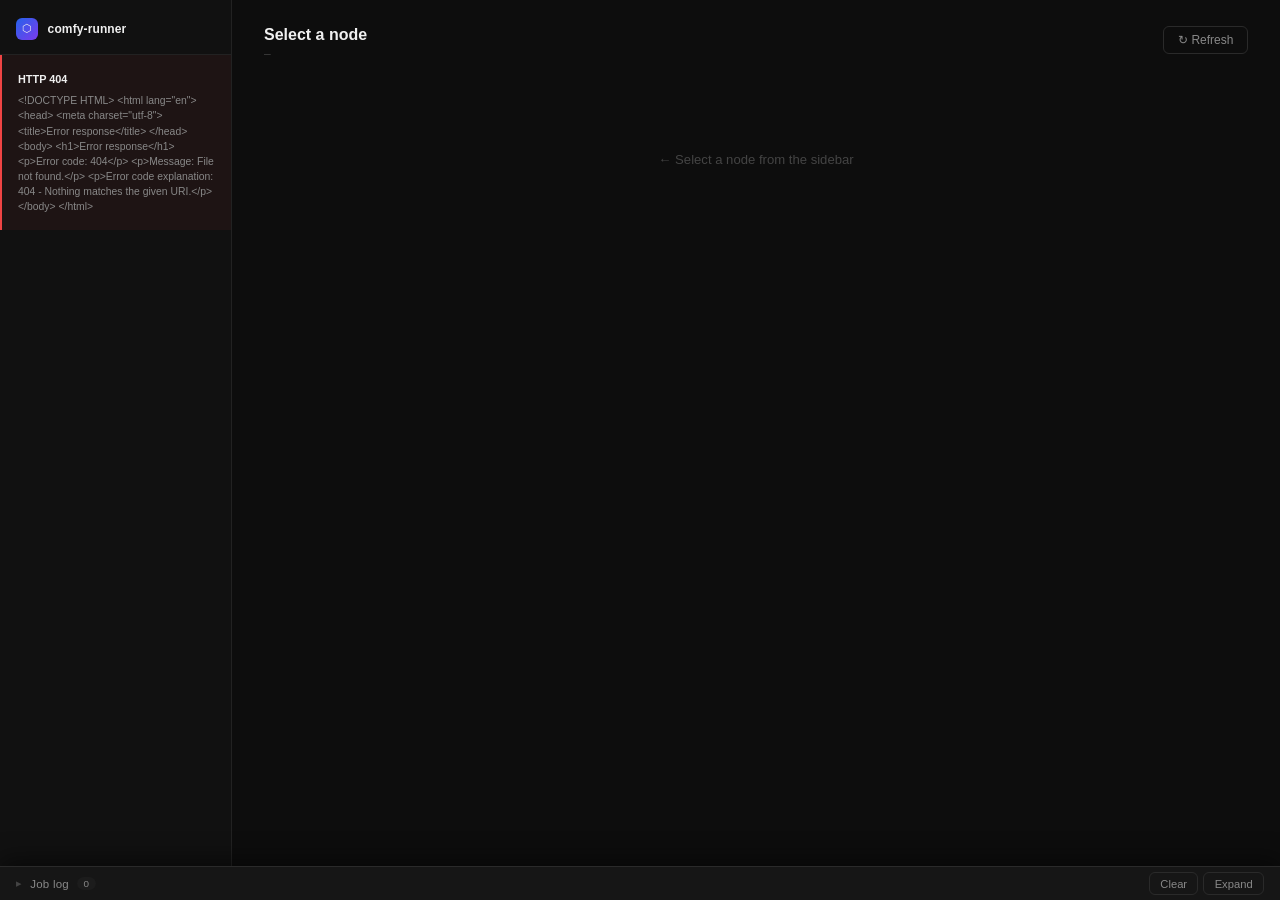
==== commit 4fb81471: "Add multi-entry download queue Introduce a multi-entry download queue UI and batch download workflow" ====
--- a/static/index.html
+++ b/static/index.html
@@ -62,7 +62,7 @@
 
 <!-- Model modal -->
 <div class="modal-overlay" id="model-modal">
-  <div class="modal" style="width:500px">
+  <div class="modal mm-modal" id="mm-modal-box" style="width:640px;max-width:96vw">
     <div class="modal-title">Models</div>
     <div style="font-size:0.75rem;color:#555;margin-bottom:1rem">
       Instance: <span id="mm-instance" style="color:#aaa"></span>
@@ -71,31 +71,26 @@
     <div class="mm-tabs">
       <div class="mm-tab active" onclick="mmSwitchTab('download')">⬇ Download from URL</div>
       <div class="mm-tab" onclick="mmSwitchTab('upload')">⬆ Upload file</div>
+      <div class="mm-tab" onclick="mmSwitchTab('manage')">⇄ Manage</div>
     </div>
 
     <!-- Download pane -->
     <div class="mm-pane active" id="mm-pane-download">
       <div class="form-row">
-        <label class="form-label">Model URL <span style="color:#555">(direct download link)</span></label>
-        <input class="ep-input" id="mm-url" placeholder="https://huggingface.co/.../model.safetensors">
-      </div>
-      <div class="form-row">
-        <label class="form-label">Directory</label>
-        <select class="ep-input" id="mm-dl-dir-select" onchange="window.mmDirSelectChange('download')"></select>
-        <input class="ep-input" id="mm-dl-dir-custom" placeholder="custom folder name (e.g. ipadapter)" style="display:none;margin-top:0.4rem">
-      </div>
-      <div class="form-row">
-        <label class="form-label">Filename <span style="color:#555">(optional, auto-detected from URL)</span></label>
-        <input class="ep-input" id="mm-dl-name" placeholder="leave blank to auto-detect">
-      </div>
-      <div class="form-row">
-        <label class="form-label">HuggingFace token <span style="color:#555">(optional, for private models)</span></label>
+        <div class="mm-dl-queue-header">
+          <label class="form-label">Download queue <span style="color:#555">(one URL + folder per entry)</span></label>
+          <button type="button" class="btn-ghost btn-sm" onclick="window.mmDlAddEntry()">+ Add entry</button>
+        </div>
+        <div id="mm-dl-queue" class="mm-dl-queue"></div>
+      </div>
+      <div class="form-row">
+        <label class="form-label">HuggingFace token <span style="color:#555">(optional, shared by all entries)</span></label>
         <input class="ep-input" id="mm-dl-token" type="password" placeholder="hf_…">
       </div>
-      <div id="mm-dl-resp" class="resp-box" style="margin-top:0.75rem"></div>
+      <div id="mm-dl-resp" class="mm-resp"></div>
       <div class="modal-footer">
         <button class="btn-ghost" onclick="closeModelModal()">Cancel</button>
-        <button class="btn-green" id="mm-dl-btn" onclick="submitDownload()">⬇ Download</button>
+        <button class="btn-green" id="mm-dl-btn" onclick="submitDownload()">⬇ Download all</button>
       </div>
     </div>
 
@@ -124,6 +119,22 @@
       <div class="modal-footer">
         <button class="btn-ghost" onclick="closeModelModal()">Cancel</button>
         <button class="btn-blue" id="mm-ul-btn" onclick="submitUpload()">⬆ Upload</button>
+      </div>
+    </div>
+
+    <!-- Manage pane — file-browser style: folder sidebar + file pane -->
+    <div class="mm-pane" id="mm-pane-manage">
+      <div class="mm-mg-toolbar">
+        <input class="ep-input" id="mm-mg-filter" placeholder="Search files (across all folders)…" autocomplete="off">
+        <button class="btn-ghost btn-sm" id="mm-mg-refresh" onclick="window.mmManageRefresh()">↻ Refresh</button>
+      </div>
+      <div id="mm-mg-status"></div>
+      <div class="mm-mg-browser" id="mm-mg-browser">
+        <aside class="mm-mg-folders" id="mm-mg-folders"></aside>
+        <section class="mm-mg-files" id="mm-mg-files"></section>
+      </div>
+      <div class="modal-footer">
+        <button class="btn-ghost" onclick="closeModelModal()">Close</button>
       </div>
     </div>
   </div>
--- a/static/css/main.css
+++ b/static/css/main.css
@@ -225,11 +225,17 @@
   padding: 0.95rem 1.05rem;
   transition: border-color 0.15s, transform 0.15s, box-shadow 0.15s;
   position: relative;
+  z-index: 1;
 }
 .instance-card:hover {
   border-color: #2f2f2f;
   transform: translateY(-1px);
   box-shadow: 0 6px 20px rgba(0,0,0,0.25);
+}
+/* Lift the card above its siblings so the ⋮ popover isn't covered by the
+   next card in the grid (DOM order otherwise wins). */
+.instance-card.has-menu-open {
+  z-index: 50;
 }
 .instance-card.is-healthy {
   border-left: 3px solid var(--green);
@@ -384,7 +390,52 @@
 /* action buttons row */
 .inst-actions {
   display: flex; gap: 0.35rem; flex-wrap: wrap;
-}
+  position: relative;
+}
+
+/* ⋮ overflow menu — a popover containing rarely-used actions like
+   unlock / view logs / delete. Anchored bottom-right of the actions row. */
+.inst-more-btn {
+  padding: 0.28rem 0.55rem !important;
+  font-size: 0.95rem !important;
+  line-height: 1;
+  color: var(--text-2);
+}
+.inst-more-menu {
+  display: none;
+  position: absolute;
+  right: 0; top: calc(100% + 4px);
+  background: var(--bg-3);
+  border: 1px solid var(--border-2);
+  border-radius: 7px;
+  box-shadow: 0 12px 32px rgba(0,0,0,0.55);
+  min-width: 240px;
+  padding: 0.3rem;
+  z-index: 60;
+  flex-direction: column;
+  gap: 0.1rem;
+}
+.inst-more-menu.open { display: flex; }
+.inst-more-item {
+  display: flex !important; flex-direction: column;
+  align-items: flex-start !important;
+  gap: 0.15rem !important;
+  width: 100%;
+  background: transparent !important;
+  border: none !important;
+  padding: 0.45rem 0.6rem !important;
+  font-size: 0.72rem !important;
+  color: var(--text-1) !important;
+  text-align: left;
+  border-radius: 5px;
+  cursor: pointer;
+}
+.inst-more-item:hover { background: var(--bg-4) !important; }
+.inst-more-hint {
+  font-size: 0.62rem; color: var(--text-3); font-weight: 400;
+}
+.inst-more-item-danger { color: #fca5a5 !important; }
+.inst-more-item-danger:hover { background: #7f1d1d22 !important; color: #fecaca !important; }
 
 /* health badge */
 .badge {
@@ -684,8 +735,302 @@
   white-space: pre-wrap; word-break: break-all;
   display: none;
 }
+#mm-dl-resp { max-height: 200px; }
 .mm-resp.visible { display: block; }
 .mm-resp.error   { color: #f87171; }
+
+/* ── Download queue (multi-entry batch) ─────────────────────────────────── */
+
+.mm-dl-queue-header {
+  display: flex; align-items: center; justify-content: space-between;
+  gap: 0.5rem; margin-bottom: 0.55rem;
+}
+.mm-dl-queue {
+  display: flex; flex-direction: column; gap: 0.55rem;
+  max-height: 280px; overflow-y: auto;
+}
+.mm-dl-entry {
+  border: 1px solid var(--border); border-radius: 8px;
+  padding: 0.65rem 0.7rem; background: var(--bg-2);
+}
+.mm-dl-entry-top {
+  display: flex; align-items: center; justify-content: space-between;
+  margin-bottom: 0.45rem;
+}
+.mm-dl-entry-num {
+  font-size: 0.68rem; font-weight: 600; color: var(--text-3);
+  letter-spacing: 0.03em;
+}
+.mm-dl-remove {
+  min-width: 1.6rem; padding: 0.1rem 0.35rem;
+  font-size: 1rem; line-height: 1; color: var(--text-3);
+}
+.mm-dl-remove:disabled { opacity: 0.25; cursor: default; }
+.mm-dl-entry .mm-dl-url { width: 100%; margin-bottom: 0.4rem; }
+.mm-dl-entry-meta {
+  display: grid; grid-template-columns: minmax(120px, 38%) 1fr;
+  gap: 0.4rem; align-items: center;
+}
+.mm-dl-entry .mm-dl-custom { width: 100%; }
+
+/* ── Manage pane — file-browser style (folder sidebar + file list) ───────── */
+
+.mm-mg-toolbar {
+  display: flex; gap: 0.5rem; align-items: center;
+  margin-bottom: 0.55rem;
+}
+.mm-mg-toolbar .ep-input { flex: 1; }
+
+#mm-mg-status {
+  font-size: 0.7rem; color: var(--text-3);
+  margin-bottom: 0.5rem; min-height: 1em;
+}
+#mm-mg-status:empty { display: none; }
+
+.mm-mg-browser {
+  display: grid;
+  grid-template-columns: 168px 1fr;
+  gap: 0;
+  border: 1px solid var(--border);
+  border-radius: 7px;
+  overflow: hidden;
+  background: var(--bg-2);
+  height: 60vh;
+  min-height: 320px;
+}
+
+/* Folder sidebar */
+.mm-mg-folders {
+  background: var(--bg);
+  border-right: 1px solid var(--border);
+  overflow-y: auto;
+  padding: 0.35rem 0;
+}
+.mm-mg-folder-item {
+  display: flex; align-items: center; gap: 0.4rem;
+  padding: 0.4rem 0.7rem;
+  font-size: 0.72rem; color: var(--text-2);
+  cursor: pointer;
+  border-left: 2px solid transparent;
+  transition: background 0.08s, color 0.08s;
+  user-select: none;
+}
+.mm-mg-folder-item:hover { background: var(--bg-3); color: var(--text-1); }
+.mm-mg-folder-item.active {
+  background: #1e3a8a33;
+  border-left-color: var(--blue);
+  color: #fff;
+}
+.mm-mg-folder-item.is-empty { color: var(--text-3); }
+.mm-mg-folder-item.is-empty .mm-mg-folder-count { opacity: 0.4; }
+
+.mm-mg-folder-icon {
+  font-size: 0.6rem; color: var(--text-3);
+  transition: transform 0.12s ease;
+}
+.mm-mg-folder-item.active .mm-mg-folder-icon {
+  transform: rotate(90deg); color: var(--blue);
+}
+.mm-mg-folder-name {
+  flex: 1;
+  font-family: "SF Mono", ui-monospace, monospace;
+  font-size: 0.7rem; font-weight: 500;
+  overflow: hidden; text-overflow: ellipsis; white-space: nowrap;
+}
+.mm-mg-folder-count {
+  font-size: 0.6rem;
+  background: var(--bg-4); color: var(--text-3);
+  padding: 0.05rem 0.42rem; border-radius: 8px;
+  min-width: 22px; text-align: center;
+}
+.mm-mg-folder-item.active .mm-mg-folder-count {
+  background: var(--blue); color: #fff;
+}
+.mm-mg-folder-count-unknown {
+  color: var(--text-3) !important;
+  background: transparent !important;
+  font-size: 0.66rem !important;
+}
+.mm-mg-folder-spin {
+  flex-shrink: 0;
+  width: 10px; height: 10px;
+  border: 1.5px solid var(--border-2);
+  border-top-color: var(--blue);
+  border-radius: 50%;
+  animation: spin 0.6s linear infinite;
+  display: inline-block;
+}
+
+/* File pane */
+.mm-mg-files {
+  overflow-y: auto;
+  display: flex; flex-direction: column;
+}
+.mm-mg-files-header {
+  flex-shrink: 0;
+  display: flex; align-items: center; justify-content: space-between;
+  padding: 0.55rem 0.85rem;
+  border-bottom: 1px solid var(--border);
+  background: var(--bg-3);
+  position: sticky; top: 0; z-index: 1;
+}
+.mm-mg-files-title {
+  font-size: 0.75rem; font-weight: 600;
+  color: var(--text-1);
+  font-family: "SF Mono", ui-monospace, monospace;
+}
+.mm-mg-files-meta {
+  font-size: 0.62rem; color: var(--text-3);
+}
+.mm-mg-empty {
+  padding: 2.5rem 1.5rem;
+  text-align: center;
+  font-size: 0.72rem; color: var(--text-3);
+  line-height: 1.5;
+}
+
+.mm-mg-rows { padding: 0.25rem 0; }
+.mm-mg-row {
+  display: flex; align-items: center; gap: 0.55rem;
+  padding: 0.4rem 0.85rem;
+  font-size: 0.72rem;
+  border-bottom: 1px solid #141414;
+  transition: background 0.08s;
+  position: relative;
+}
+.mm-mg-row:last-child { border-bottom: none; }
+.mm-mg-row:hover { background: rgba(255,255,255,0.025); }
+.mm-mg-row.is-busy { opacity: 0.55; pointer-events: none; }
+
+/* Used in search-results view to show which folder the hit came from */
+.mm-mg-row-loc {
+  font-family: "SF Mono", ui-monospace, monospace;
+  font-size: 0.62rem; color: var(--text-3);
+  background: var(--bg-4);
+  padding: 0.1rem 0.4rem; border-radius: 3px;
+  flex-shrink: 0;
+}
+
+.mm-mg-filename {
+  flex: 1; min-width: 0;
+  font-family: "SF Mono", ui-monospace, monospace;
+  font-size: 0.7rem; color: var(--text-1);
+  /* Allow wrapping at any character so very long model names show in full
+     without truncation. The row grows vertically, keeping the actions
+     vertically centered against the wrapped name. */
+  white-space: normal;
+  word-break: break-all;
+  line-height: 1.4;
+}
+
+.mm-mg-actions {
+  display: flex; align-items: center; gap: 0.35rem; flex-shrink: 0;
+}
+.mm-mg-arrow {
+  color: var(--text-3); font-size: 0.78rem;
+  margin-right: 0.1rem;
+}
+.mm-mg-dest {
+  width: 130px !important;
+  font-size: 0.66rem !important;
+  padding: 0.2rem 0.4rem !important;
+}
+
+.mm-mg-row-spinner {
+  display: inline-flex; align-items: center; gap: 0.4rem;
+  font-size: 0.66rem; color: var(--blue);
+  padding: 0.2rem 0.5rem;
+}
+
+.mm-mg-note {
+  position: absolute;
+  right: 0.85rem; bottom: -0.65rem;
+  font-size: 0.62rem;
+  padding: 0.1rem 0.5rem;
+  background: var(--bg-3);
+  border: 1px solid var(--border-2);
+  border-radius: 4px;
+  z-index: 2;
+}
+
+/* ── Toast notifications ─────────────────────────────────────────────────── */
+
+.mm-toast-container {
+  position: fixed;
+  right: 1.1rem; bottom: 3.5rem;
+  z-index: 200;
+  display: flex; flex-direction: column-reverse;
+  gap: 0.5rem;
+  pointer-events: none;
+}
+.mm-toast {
+  pointer-events: auto;
+  min-width: 280px; max-width: 440px;
+  display: flex; align-items: center; gap: 0.55rem;
+  padding: 0.6rem 0.85rem;
+  font-size: 0.72rem; line-height: 1.4;
+  background: var(--bg-3);
+  border: 1px solid var(--border-2);
+  border-radius: 7px;
+  box-shadow: 0 10px 28px rgba(0,0,0,0.5);
+  color: var(--text-1);
+  animation: mm-toast-in 0.18s ease-out;
+}
+.mm-toast strong {
+  font-weight: 600;
+  font-family: "SF Mono", ui-monospace, monospace;
+  font-size: 0.7rem;
+}
+.mm-toast-leaving {
+  animation: mm-toast-out 0.2s ease-in forwards;
+}
+@keyframes mm-toast-in  { from { opacity: 0; transform: translateY(6px); } }
+@keyframes mm-toast-out { to   { opacity: 0; transform: translateY(6px); } }
+
+.mm-toast-msg {
+  flex: 1; min-width: 0;
+  word-break: break-word;
+}
+.mm-toast-icon {
+  flex-shrink: 0;
+  width: 16px; height: 16px;
+  display: inline-flex; align-items: center; justify-content: center;
+  border-radius: 50%;
+  font-size: 0.7rem; font-weight: 700;
+}
+.mm-toast-spinner {
+  flex-shrink: 0;
+  width: 14px; height: 14px;
+  border: 2px solid var(--border-2);
+  border-top-color: var(--blue);
+  border-radius: 50%;
+  animation: spin 0.6s linear infinite;
+}
+.mm-toast-close {
+  background: transparent !important;
+  border: none !important;
+  color: var(--text-3);
+  font-size: 1rem; line-height: 1;
+  padding: 0.1rem 0.35rem !important;
+  cursor: pointer;
+  flex-shrink: 0;
+}
+.mm-toast-close:hover { color: var(--text-1); }
+
+.mm-toast-pending {
+  border-color: #1e3a8a;
+}
+.mm-toast-success {
+  border-color: #14532d;
+  background: linear-gradient(180deg, #15803d22 0%, var(--bg-3) 100%);
+}
+.mm-toast-success .mm-toast-icon { background: #15803d; color: #052e16; }
+
+.mm-toast-error {
+  border-color: #7f1d1d;
+  background: linear-gradient(180deg, #7f1d1d22 0%, var(--bg-3) 100%);
+}
+.mm-toast-error .mm-toast-icon { background: var(--red); color: #fff; }
 
 /* ── Misc ────────────────────────────────────────────────────────────────── */
 
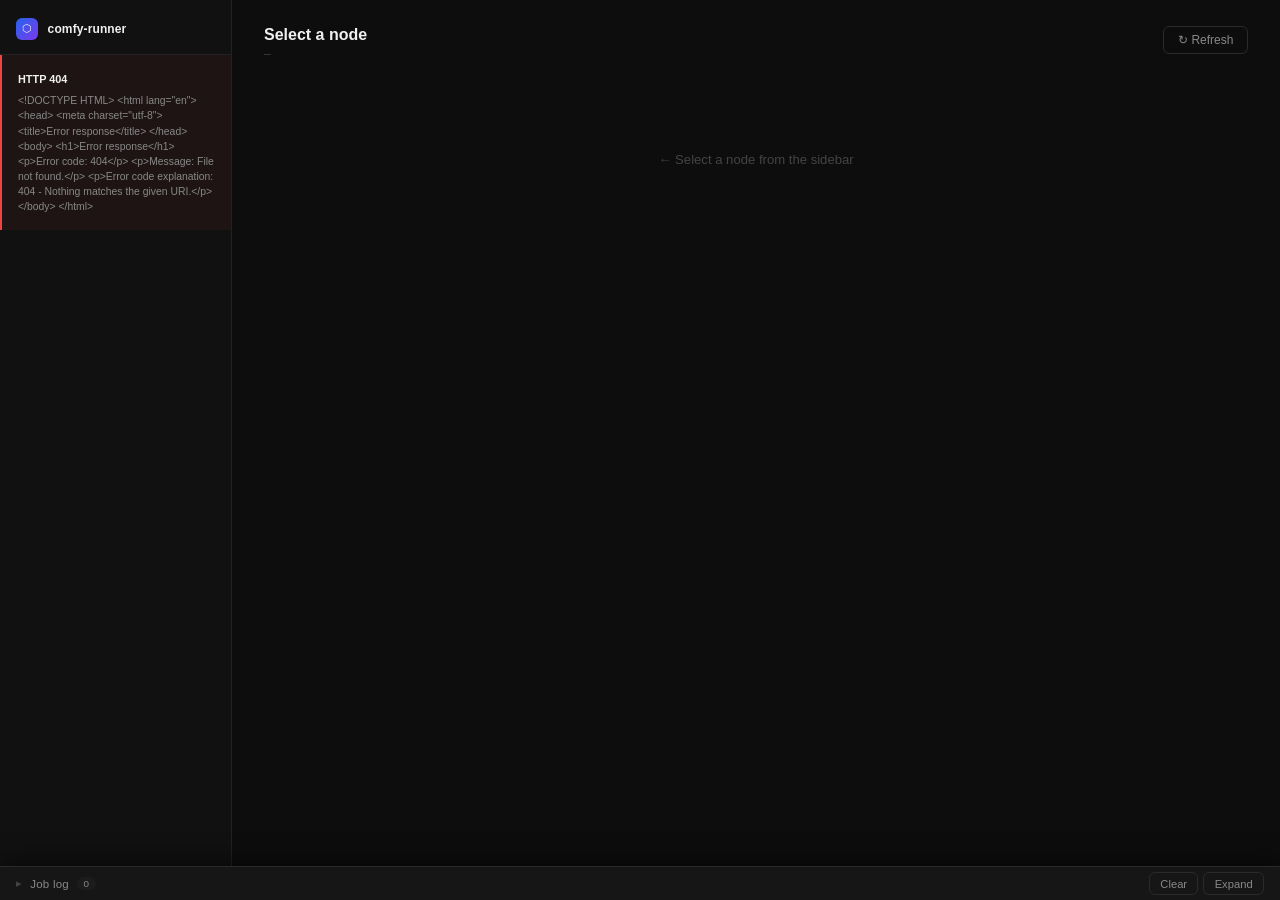
==== commit b98e7ada: "Add ngrok tunnel UI and node hardware summary. Expose ngrok config, per-instance tunnel start/stop, " ====
--- a/static/index.html
+++ b/static/index.html
@@ -28,9 +28,11 @@
     <div class="page-title-wrap">
       <div class="page-title" id="page-title">Select a node</div>
       <div class="page-host" id="page-sub">–</div>
+      <div class="page-hw" id="page-hw"></div>
     </div>
     <div class="header-actions">
       <button class="btn-ghost" onclick="refreshCurrent()">↻ Refresh</button>
+      <button class="btn-ghost" id="btn-ngrok-config" onclick="openNgrokConfig()" style="display:none" title="Configure ngrok authtoken and domain pool on this node">⚙ ngrok</button>
       <button class="btn-subtle" id="btn-update" onclick="doSelfUpdate(false)" style="display:none">⬆ Self-update</button>
       <button class="btn-subtle btn-subtle-danger" id="btn-update-force" onclick="doSelfUpdate(true)" style="display:none" title="Force reset --hard to origin/main">⬆ Force-update</button>
     </div>
@@ -363,6 +365,82 @@
   </div>
 </div>
 
+<!-- Tunnel modal — start/stop ngrok or Tailscale tunnel for an instance -->
+<div class="modal-overlay" id="tunnel-modal">
+  <div class="modal" style="width:480px">
+    <div class="modal-title">Instance tunnel</div>
+    <div style="font-size:0.75rem;color:#555;margin-bottom:0.75rem;line-height:1.45">
+      Instance <span id="tn-instance" style="color:#aaa"></span> —
+      exposes the ComfyUI port publicly. Requires the runner to be started with
+      <code style="font-size:0.68rem">--tunnels</code>.
+    </div>
+    <div id="tn-status" style="font-size:0.72rem;color:#888;margin-bottom:0.85rem;padding:0.5rem 0.65rem;background:var(--bg-3,#161616);border:1px solid var(--border,#222);border-radius:5px"></div>
+
+    <div class="form-row">
+      <label class="form-label">Provider</label>
+      <div style="display:flex;gap:0.75rem">
+        <label style="display:flex;align-items:center;gap:0.35rem;font-size:0.78rem;color:#aaa;cursor:pointer">
+          <input type="radio" name="tn-provider" value="ngrok" checked> ngrok
+        </label>
+        <label style="display:flex;align-items:center;gap:0.35rem;font-size:0.78rem;color:#aaa;cursor:pointer">
+          <input type="radio" name="tn-provider" value="tailscale"> Tailscale funnel
+        </label>
+      </div>
+    </div>
+
+    <div class="form-row">
+      <label class="form-label" for="tn-domain">Domain <span style="color:#555">(optional — ngrok only, overrides pool)</span></label>
+      <input class="ep-input" id="tn-domain" placeholder="e.g. myapp.ngrok-free.app" autocomplete="off">
+    </div>
+
+    <div class="modal-footer">
+      <button class="btn-ghost" onclick="closeTunnel()">Cancel</button>
+      <button class="btn-red btn-sm" onclick="submitTunnelStop()">Stop tunnel</button>
+      <button class="btn-green" onclick="submitTunnelStart()">Start tunnel</button>
+    </div>
+  </div>
+</div>
+
+<!-- ngrok config — node-level authtoken / domain pool -->
+<div class="modal-overlay" id="ngrok-config-modal">
+  <div class="modal" style="width:520px">
+    <div class="modal-title">ngrok configuration</div>
+    <div style="font-size:0.74rem;color:#666;margin-bottom:1rem;line-height:1.45">
+      Saved on <span id="ng-host" style="color:#aaa"></span> in
+      <code style="font-size:0.65rem">~/.comfy-runner/config.json</code>.
+      Configure once per node; then start tunnels from instance cards.
+    </div>
+
+    <div class="form-row">
+      <label class="form-label" for="ng-authtoken">Authtoken</label>
+      <input class="ep-input" id="ng-authtoken" type="password" placeholder="From ngrok dashboard" autocomplete="off">
+      <div id="ng-token-hint" style="font-size:0.68rem;color:#666;margin-top:0.35rem"></div>
+    </div>
+
+    <div class="form-row">
+      <label class="form-label" for="ng-region">Region <span style="color:#555">(optional)</span></label>
+      <input class="ep-input" id="ng-region" placeholder="e.g. us, eu, ap" autocomplete="off">
+    </div>
+
+    <div class="form-row">
+      <label class="form-label">Domain pool</label>
+      <div id="ng-domains-list" class="ng-domains-list"></div>
+      <div style="display:flex;gap:0.4rem;margin-top:0.45rem">
+        <input class="ep-input" id="ng-add-domain" placeholder="e.g. comfy-1.ngrok-free.app" autocomplete="off" style="flex:1">
+        <button type="button" class="btn-ghost btn-sm" onclick="ngAddDomain()">+ Add</button>
+      </div>
+      <div style="font-size:0.68rem;color:#666;margin-top:0.35rem;line-height:1.4">
+        Reserved domains are auto-allocated per instance. Leave empty for random ngrok URLs.
+      </div>
+    </div>
+
+    <div class="modal-footer">
+      <button class="btn-ghost" onclick="closeNgrokConfig()">Cancel</button>
+      <button class="btn-green" id="ng-save-btn" onclick="submitNgrokConfig()">Save</button>
+    </div>
+  </div>
+</div>
+
 <!-- Persistent job log console (fixed at bottom, collapsible) -->
 <div id="job-console" class="job-console collapsed">
   <div class="job-console-header" onclick="window.toggleJobConsole()">
--- a/static/css/main.css
+++ b/static/css/main.css
@@ -171,6 +171,17 @@
   font-size: 0.7rem; color: var(--text-3); margin-top: 0.2rem;
   font-family: "SF Mono", monospace;
 }
+.page-hw {
+  display: flex; flex-wrap: wrap; align-items: center; gap: 0.35rem;
+  margin-top: 0.45rem;
+}
+.page-hw:empty { display: none; }
+.hw-chip {
+  font-size: 0.68rem; color: #aaa; background: var(--bg-3, #161616);
+  border: 1px solid var(--border, #222); border-radius: 4px;
+  padding: 0.15rem 0.45rem; line-height: 1.35;
+}
+.hw-chip-gpu { color: #c4b5fd; border-color: #3b2d6b; background: #14101f; }
 
 .header-actions { display: flex; gap: 0.4rem; flex-shrink: 0; }
 
@@ -339,6 +350,17 @@
   color: #fef3c7;
   background: #2a1f0a;
   border-color: #92400e;
+}
+
+.ng-domains-list { display: flex; flex-direction: column; gap: 0.35rem; }
+.ng-domain-row {
+  display: flex; align-items: center; justify-content: space-between; gap: 0.5rem;
+  padding: 0.35rem 0.5rem; background: var(--bg-3,#161616);
+  border: 1px solid var(--border,#222); border-radius: 4px;
+}
+.ng-domain-name {
+  font-size: 0.72rem; font-family: ui-monospace, monospace; color: #ccc;
+  overflow: hidden; text-overflow: ellipsis; white-space: nowrap;
 }
 
 /* version row */
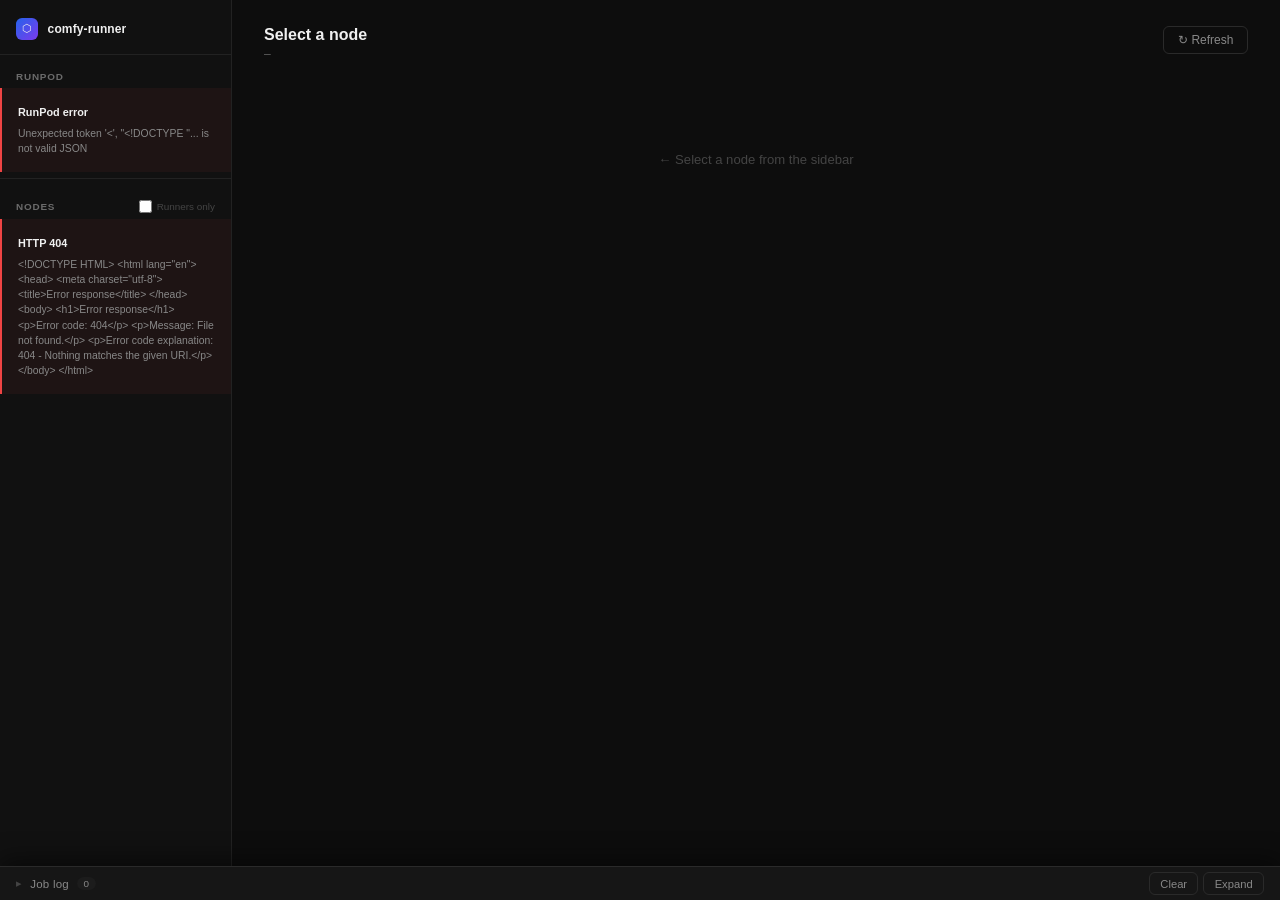
==== commit 0ab6db53: "Update dashboard" ====
--- a/static/index.html
+++ b/static/index.html
@@ -17,7 +17,10 @@
       <div class="sidebar-brand">comfy-runner</div>
     </div>
   </div>
-  <div id="sidebar-nodes">
+  <div id="sidebar-pods">
+    <div style="padding:0.75rem 1rem;font-size:0.72rem;color:#333;text-align:center">RunPod…</div>
+  </div>
+  <div id="sidebar-nodes" style="border-top:1px solid var(--border);margin-top:0.35rem;padding-top:0.35rem">
     <div style="padding:1rem;font-size:0.72rem;color:#333;text-align:center">Loading…</div>
   </div>
 </div>
@@ -389,8 +392,8 @@
     </div>
 
     <div class="form-row">
-      <label class="form-label" for="tn-domain">Domain <span style="color:#555">(optional — ngrok only, overrides pool)</span></label>
-      <input class="ep-input" id="tn-domain" placeholder="e.g. myapp.ngrok-free.app" autocomplete="off">
+      <label class="form-label" for="tn-domain">Domain <span style="color:#555">(optional — hostname only, e.g. myapp.ngrok-free.app)</span></label>
+      <input class="ep-input" id="tn-domain" placeholder="leave blank for auto-assigned URL" autocomplete="off">
     </div>
 
     <div class="modal-footer">
@@ -438,6 +441,38 @@
       <button class="btn-ghost" onclick="closeNgrokConfig()">Cancel</button>
       <button class="btn-green" id="ng-save-btn" onclick="submitNgrokConfig()">Save</button>
     </div>
+  </div>
+</div>
+
+<!-- Custom nodes — list / install (git URL or CNR id) / enable / disable / remove -->
+<div class="modal-overlay" id="custom-nodes-modal">
+  <div class="modal" style="width:640px;max-width:96vw">
+    <div class="modal-title">Custom nodes</div>
+    <div style="font-size:0.75rem;color:#555;margin-bottom:1rem;line-height:1.45">
+      Instance: <span id="cn-instance" style="color:#aaa"></span>
+      — install via git clone or CNR id. Restart ComfyUI afterwards to load new nodes.
+    </div>
+
+    <div class="form-row">
+      <label class="form-label" for="cn-source">Git URL or CNR node id</label>
+      <input class="ep-input" id="cn-source" placeholder="https://github.com/user/ComfyUI-SomeNode.git" autocomplete="off">
+    </div>
+    <div class="form-row">
+      <label class="form-label" for="cn-version">CNR version <span style="color:#555">(optional, ignored for git URLs)</span></label>
+      <input class="ep-input" id="cn-version" placeholder="e.g. 1.0.0" autocomplete="off">
+    </div>
+    <div class="modal-footer" style="margin-top:0;padding-top:0;border-top:none">
+      <button class="btn-ghost" onclick="closeCustomNodes()">Close</button>
+      <button class="btn-green" id="cn-add-btn" onclick="submitCustomNodeAdd()">+ Install</button>
+    </div>
+
+    <div id="cn-resp" class="mm-resp" style="max-height:140px"></div>
+
+    <div class="cn-list-header">
+      <label class="form-label" style="margin:0">Installed</label>
+      <button type="button" class="btn-ghost btn-sm" id="cn-refresh-btn" onclick="cnRefresh()">↻ Refresh</button>
+    </div>
+    <div id="cn-list" class="cn-list"></div>
   </div>
 </div>
 
--- a/static/css/main.css
+++ b/static/css/main.css
@@ -79,8 +79,27 @@
   padding: 1rem 1rem 0.35rem;
   font-size: 0.62rem; font-weight: 600;
   letter-spacing: 0.08em; text-transform: uppercase;
+  color: #6b6b6b;
+}
+
+.sidebar-filter {
+  display: inline-flex;
+  align-items: center;
+  gap: 0.3rem;
+  font-size: 0.62rem;
+  font-weight: 500;
+  letter-spacing: 0;
+  text-transform: none;
   color: var(--text-3);
-}
+  cursor: pointer;
+  user-select: none;
+}
+.sidebar-filter input {
+  margin: 0;
+  accent-color: var(--green, #22c55e);
+  cursor: pointer;
+}
+.sidebar-filter:hover { color: var(--text-2); }
 
 .sidebar-diag {
   padding: 1rem;
@@ -154,6 +173,46 @@
 .dot { width: 6px; height: 6px; border-radius: 50%; flex-shrink: 0; }
 .dot-on  { background: var(--green); box-shadow: 0 0 6px #22c55e66; }
 .dot-off { background: var(--text-3); }
+.dot-warn { background: var(--amber); box-shadow: 0 0 6px #f59e0b66; }
+
+.node-sub {
+  font-size: 0.6rem; color: var(--text-3); margin-top: 0.1rem;
+  white-space: nowrap; overflow: hidden; text-overflow: ellipsis;
+}
+.node-item.active .node-sub { color: #93c5fd; }
+
+.sidebar-billing {
+  display: grid;
+  grid-template-columns: 1fr 1fr;
+  gap: 0.35rem;
+  padding: 0 0.7rem 0.7rem;
+}
+.sidebar-billing-chip {
+  display: flex; flex-direction: column; gap: 0.12rem;
+  padding: 0.4rem 0.55rem;
+  background: var(--bg-3);
+  border: 1px solid var(--border);
+  border-radius: 8px;
+}
+.sidebar-billing-k {
+  font-size: 0.58rem; font-weight: 600;
+  letter-spacing: 0.06em; text-transform: uppercase;
+  color: var(--text-2);
+}
+.sidebar-billing-bal {
+  color: var(--green); font-weight: 700; font-size: 0.82rem;
+  font-variant-numeric: tabular-nums; letter-spacing: -0.01em;
+}
+.sidebar-billing-low .sidebar-billing-bal { color: var(--amber); }
+.sidebar-billing-spend {
+  color: var(--text-1); font-weight: 600; font-size: 0.78rem;
+  font-variant-numeric: tabular-nums;
+}
+.sidebar-billing-err {
+  grid-column: 1 / -1;
+  color: var(--text-2); font-style: italic; font-size: 0.68rem;
+  padding: 0.35rem 0.55rem;
+}
 
 /* ── Page header ─────────────────────────────────────────────────────────── */
 
@@ -168,7 +227,7 @@
   display: flex; align-items: center; gap: 0.5rem;
 }
 .page-host {
-  font-size: 0.7rem; color: var(--text-3); margin-top: 0.2rem;
+  font-size: 0.7rem; color: #6b6b6b; margin-top: 0.2rem;
   font-family: "SF Mono", monospace;
 }
 .page-hw {
@@ -182,6 +241,7 @@
   padding: 0.15rem 0.45rem; line-height: 1.35;
 }
 .hw-chip-gpu { color: #c4b5fd; border-color: #3b2d6b; background: #14101f; }
+.hw-chip-vram { color: #6ee7b7; border-color: #14532d; background: #052e16; }
 
 .header-actions { display: flex; gap: 0.4rem; flex-shrink: 0; }
 
@@ -200,6 +260,7 @@
 button:not(:disabled):active { transform: scale(0.96); }
 
 .btn-primary { background: var(--blue); color: #fff; }
+.btn-blue    { background: var(--blue); color: #fff; text-decoration: none; }
 .btn-green   { background: #15803d; color: #bbf7d0; }
 .btn-red     { background: #991b1b; color: #fecaca; }
 .btn-ghost   {
@@ -209,6 +270,13 @@
 .btn-ghost:hover { background: var(--bg-4); color: var(--text-1); border-color: #3a3a3a; }
 .btn-sm { padding: 0.28rem 0.65rem; font-size: 0.7rem; }
 .btn-danger { background: #7f1d1d; color: #fca5a5; }
+a.btn-primary, a.btn-blue, a.btn-green, a.btn-ghost {
+  display: inline-flex; align-items: center; gap: 0.3rem;
+  text-decoration: none; border-radius: 6px;
+}
+a.is-disabled, a[aria-disabled="true"] {
+  pointer-events: none; opacity: 0.4;
+}
 
 /* Subtle variant: same shape as primary but desaturated until hover.
    Use on header actions that fire rarely so they don't compete for
@@ -675,7 +743,7 @@
 }
 .form-row { margin-bottom: 0.85rem; }
 .form-label {
-  font-size: 0.7rem; color: var(--text-3);
+  font-size: 0.7rem; color: var(--text-2);
   margin-bottom: 0.3rem; display: block; font-weight: 500;
 }
 .form-hint { font-size: 0.65rem; color: var(--text-3); margin-top: 0.2rem; }
@@ -760,6 +828,61 @@
 #mm-dl-resp { max-height: 200px; }
 .mm-resp.visible { display: block; }
 .mm-resp.error   { color: #f87171; }
+
+/* ── Custom nodes modal ──────────────────────────────────────────────────── */
+
+.cn-list-header {
+  display: flex; align-items: center; justify-content: space-between;
+  gap: 0.5rem; margin: 1.1rem 0 0.55rem;
+}
+.cn-list {
+  display: flex; flex-direction: column; gap: 0.4rem;
+  max-height: 280px; overflow-y: auto;
+  border: 1px solid var(--border);
+  border-radius: 8px;
+  background: var(--bg-2);
+  padding: 0.4rem;
+}
+.cn-empty {
+  padding: 1.1rem 0.8rem;
+  text-align: center;
+  font-size: 0.72rem;
+  color: var(--text-3);
+}
+.cn-empty-err { color: #f87171; }
+.cn-row {
+  display: flex; align-items: flex-start; justify-content: space-between;
+  gap: 0.7rem;
+  padding: 0.55rem 0.65rem;
+  border-radius: 6px;
+  background: var(--bg-3, #161616);
+  border: 1px solid transparent;
+}
+.cn-row.is-disabled { opacity: 0.72; }
+.cn-row-main { min-width: 0; flex: 1; }
+.cn-row-title {
+  display: flex; align-items: center; gap: 0.45rem; flex-wrap: wrap;
+}
+.cn-name {
+  font-size: 0.78rem; font-weight: 600; color: #ddd;
+  font-family: "SF Mono", ui-monospace, monospace;
+  word-break: break-all;
+}
+.cn-badge {
+  font-size: 0.62rem; font-weight: 600;
+  padding: 0.08rem 0.4rem; border-radius: 999px;
+  text-transform: uppercase; letter-spacing: 0.02em;
+}
+.cn-badge-on  { background: #14532d; color: #86efac; }
+.cn-badge-off { background: #3f3f46; color: #a1a1aa; }
+.cn-row-meta {
+  margin-top: 0.2rem;
+  font-size: 0.65rem; color: var(--text-3);
+  white-space: nowrap; overflow: hidden; text-overflow: ellipsis;
+}
+.cn-row-actions {
+  display: flex; gap: 0.3rem; flex-shrink: 0;
+}
 
 /* ── Download queue (multi-entry batch) ─────────────────────────────────── */
 
@@ -1068,3 +1191,263 @@
   color: var(--text-3); font-size: 0.82rem;
   padding: 4rem 0; text-align: center; line-height: 1.8;
 }
+
+/* ── RunPod panel ────────────────────────────────────────────────────────── */
+
+.pod-panel {
+  max-width: 760px;
+  display: flex; flex-direction: column; gap: 0.85rem;
+}
+
+.pod-hero {
+  display: flex; align-items: flex-start; justify-content: space-between;
+  gap: 1rem;
+  padding: 1.15rem 1.25rem;
+  border-radius: 12px;
+  border: 1px solid var(--border);
+  background:
+    radial-gradient(120% 140% at 0% 0%, rgba(59,130,246,0.16), transparent 55%),
+    linear-gradient(180deg, #151821 0%, var(--bg-3) 100%);
+  position: relative;
+  overflow: hidden;
+}
+.pod-hero.is-running {
+  background:
+    radial-gradient(120% 140% at 0% 0%, rgba(34,197,94,0.14), transparent 55%),
+    linear-gradient(180deg, #122016 0%, var(--bg-3) 100%);
+  border-color: #1f3a28;
+}
+.pod-hero.is-stopped {
+  background:
+    radial-gradient(120% 140% at 100% 0%, rgba(255,255,255,0.03), transparent 50%),
+    linear-gradient(180deg, #161616 0%, var(--bg-3) 100%);
+}
+.pod-hero-kicker {
+  font-size: 0.62rem; font-weight: 600;
+  letter-spacing: 0.08em; text-transform: uppercase;
+  color: var(--text-2); margin-bottom: 0.35rem;
+}
+.pod-hero-title {
+  font-size: 1.25rem; font-weight: 600; letter-spacing: -0.02em;
+  color: var(--text-1); line-height: 1.2;
+}
+.pod-hero-sub {
+  margin-top: 0.35rem;
+  font-size: 0.78rem; color: #a5b4fc;
+}
+.pod-hero-side {
+  display: flex; flex-direction: column; align-items: flex-end; gap: 0.55rem;
+  flex-shrink: 0;
+}
+.pod-status-badge {
+  font-size: 0.68rem; padding: 0.2rem 0.55rem;
+}
+.pod-vram-badge {
+  font-size: 1.15rem; font-weight: 700;
+  font-variant-numeric: tabular-nums;
+  color: #6ee7b7;
+  letter-spacing: -0.02em;
+}
+.pod-price {
+  font-size: 1.05rem; font-weight: 700;
+  font-variant-numeric: tabular-nums;
+  color: var(--text-1);
+}
+.pod-price span {
+  font-size: 0.7rem; font-weight: 500; color: var(--text-2); margin-left: 0.1rem;
+}
+.pod-stat-vram .pod-stat-v {
+  color: #6ee7b7; font-size: 0.95rem; font-weight: 700;
+}
+
+.pod-stats {
+  display: grid;
+  grid-template-columns: repeat(4, minmax(0, 1fr));
+  gap: 0.55rem;
+}
+.pod-stat {
+  background: var(--bg-3);
+  border: 1px solid var(--border);
+  border-radius: 10px;
+  padding: 0.7rem 0.8rem;
+  min-width: 0;
+}
+.pod-stat-k {
+  font-size: 0.6rem; font-weight: 600;
+  letter-spacing: 0.06em; text-transform: uppercase;
+  color: var(--text-2); margin-bottom: 0.3rem;
+}
+.pod-stat-v {
+  font-size: 0.78rem; font-weight: 600; color: var(--text-1);
+  white-space: nowrap; overflow: hidden; text-overflow: ellipsis;
+}
+.pod-stat-v.mono {
+  font-family: "SF Mono", ui-monospace, monospace;
+  font-size: 0.7rem; color: #cbd5e1;
+}
+
+.pod-card {
+  background: var(--bg-3);
+  border: 1px solid var(--border);
+  border-radius: 12px;
+  padding: 1.05rem 1.15rem 1.15rem;
+}
+.pod-section-title {
+  font-size: 0.72rem; font-weight: 600;
+  letter-spacing: 0.04em; text-transform: uppercase;
+  color: var(--text-2); margin-bottom: 0.75rem;
+}
+.pod-urls {
+  display: flex; flex-direction: column; gap: 0.65rem;
+}
+.pod-url-card {
+  background: var(--bg-2);
+  border: 1px solid var(--border);
+  border-radius: 10px;
+  padding: 0.7rem 0.8rem;
+}
+.pod-url-top {
+  display: flex; align-items: center; justify-content: space-between;
+  margin-bottom: 0.45rem;
+}
+.pod-url-label {
+  font-size: 0.75rem; font-weight: 600; color: var(--text-1);
+}
+.pod-url-port {
+  font-size: 0.65rem; font-family: "SF Mono", ui-monospace, monospace;
+  color: var(--text-2); background: var(--bg-4);
+  border: 1px solid var(--border-2);
+  padding: 0.08rem 0.4rem; border-radius: 4px;
+}
+.pod-url-row { display: flex; gap: 0.4rem; align-items: center; }
+.pod-url-input {
+  flex: 1; font-size: 0.72rem !important;
+  font-family: "SF Mono", ui-monospace, monospace !important;
+  color: #cbd5e1 !important;
+}
+
+.pod-actions {
+  display: flex; flex-wrap: wrap; gap: 0.45rem;
+  align-items: center;
+  margin-top: 1rem;
+  padding-top: 0.95rem;
+  border-top: 1px solid var(--border);
+}
+.pod-actions-spacer { flex: 1; min-width: 0.5rem; }
+
+.pod-hint-row {
+  display: grid;
+  grid-template-columns: repeat(3, minmax(0, 1fr));
+  gap: 0.55rem;
+  margin-top: 1rem;
+}
+.pod-hint-item {
+  font-size: 0.68rem; line-height: 1.45; color: var(--text-2);
+  background: var(--bg-2);
+  border: 1px solid var(--border);
+  border-radius: 8px;
+  padding: 0.55rem 0.65rem;
+}
+.pod-hint-item strong {
+  display: block; color: var(--text-1); font-weight: 600; margin-bottom: 0.15rem;
+}
+
+@media (max-width: 860px) {
+  .pod-stats { grid-template-columns: repeat(2, minmax(0, 1fr)); }
+  .pod-hint-row { grid-template-columns: 1fr; }
+}
+
+/* legacy classname kept for older markup */
+.pod-hint {
+  margin-top: 1rem; font-size: 0.72rem; color: var(--text-2); line-height: 1.55;
+}
+.pod-hint strong { color: var(--text-1); font-weight: 500; }
+
+.pod-pin-note {
+  font-size: 0.72rem; line-height: 1.5; color: var(--text-2);
+  background: #1a1508;
+  border: 1px solid #3f2e0e;
+  border-radius: 10px;
+  padding: 0.7rem 0.85rem;
+}
+.pod-pin-note code {
+  font-family: "SF Mono", ui-monospace, monospace;
+  font-size: 0.68rem; color: #fcd34d;
+}
+.pod-pin-note .btn-link {
+  display: inline; padding: 0; border: none; background: none;
+  color: #93c5fd; font-size: inherit;
+}
+.pod-pin-note .btn-link:hover { color: #bfdbfe; text-decoration: underline; }
+
+/* ── Stock / launch wizard ───────────────────────────────────────────────── */
+
+.launch-panel { max-width: 640px; display: flex; flex-direction: column; gap: 0.85rem; }
+.stock-banner {
+  display: flex; align-items: flex-start; justify-content: space-between; gap: 1rem;
+  padding: 0.95rem 1.1rem;
+  border-radius: 12px;
+  border: 1px solid var(--border);
+  background:
+    radial-gradient(100% 120% at 0% 0%, rgba(59,130,246,0.12), transparent 55%),
+    var(--bg-3);
+}
+.stock-banner-title { font-size: 0.95rem; font-weight: 600; color: var(--text-1); }
+.stock-banner-sub {
+  margin-top: 0.3rem; font-size: 0.72rem; color: var(--text-2); line-height: 1.45;
+  max-width: 56rem;
+}
+.stock-banner-sub strong { color: var(--text-1); font-weight: 600; }
+
+.launch-card {
+  background: var(--bg-3);
+  border: 1px solid var(--border);
+  border-radius: 12px;
+  padding: 1.05rem 1.15rem 1.2rem;
+}
+.launch-select {
+  font-size: 0.78rem !important;
+  padding: 0.45rem 0.6rem !important;
+}
+.launch-gpu-toolbar {
+  display: grid;
+  grid-template-columns: 1fr minmax(160px, 200px);
+  gap: 0.55rem;
+  align-items: end;
+}
+.launch-gpu-field, .launch-sort-field { min-width: 0; }
+@media (max-width: 640px) {
+  .launch-gpu-toolbar { grid-template-columns: 1fr; }
+}
+.launch-show-all { margin-top: 0.45rem; }
+.launch-summary {
+  display: grid;
+  grid-template-columns: 1fr 1fr;
+  gap: 0.45rem 0.75rem;
+  margin: 0.35rem 0 1rem;
+  padding: 0.7rem 0.8rem;
+  background: var(--bg-2);
+  border: 1px solid var(--border);
+  border-radius: 10px;
+  font-size: 0.75rem; color: var(--text-1);
+}
+.launch-k {
+  display: block; font-size: 0.6rem; font-weight: 600;
+  letter-spacing: 0.06em; text-transform: uppercase;
+  color: var(--text-2); margin-bottom: 0.15rem;
+}
+
+.stock-check {
+  display: flex; align-items: center; gap: 0.35rem;
+  font-size: 0.68rem; color: var(--text-2); user-select: none;
+}
+.stock-create-actions {
+  display: flex; flex-wrap: wrap; align-items: center; gap: 0.65rem;
+}
+.stock-create-msg {
+  margin-top: 0.65rem; font-size: 0.72rem; color: #fca5a5;
+  font-family: "SF Mono", ui-monospace, monospace; white-space: pre-wrap;
+}
+
+/* legacy stock grid kept minimal if old markup flashes */
+.stock-panel { max-width: 1100px; }
